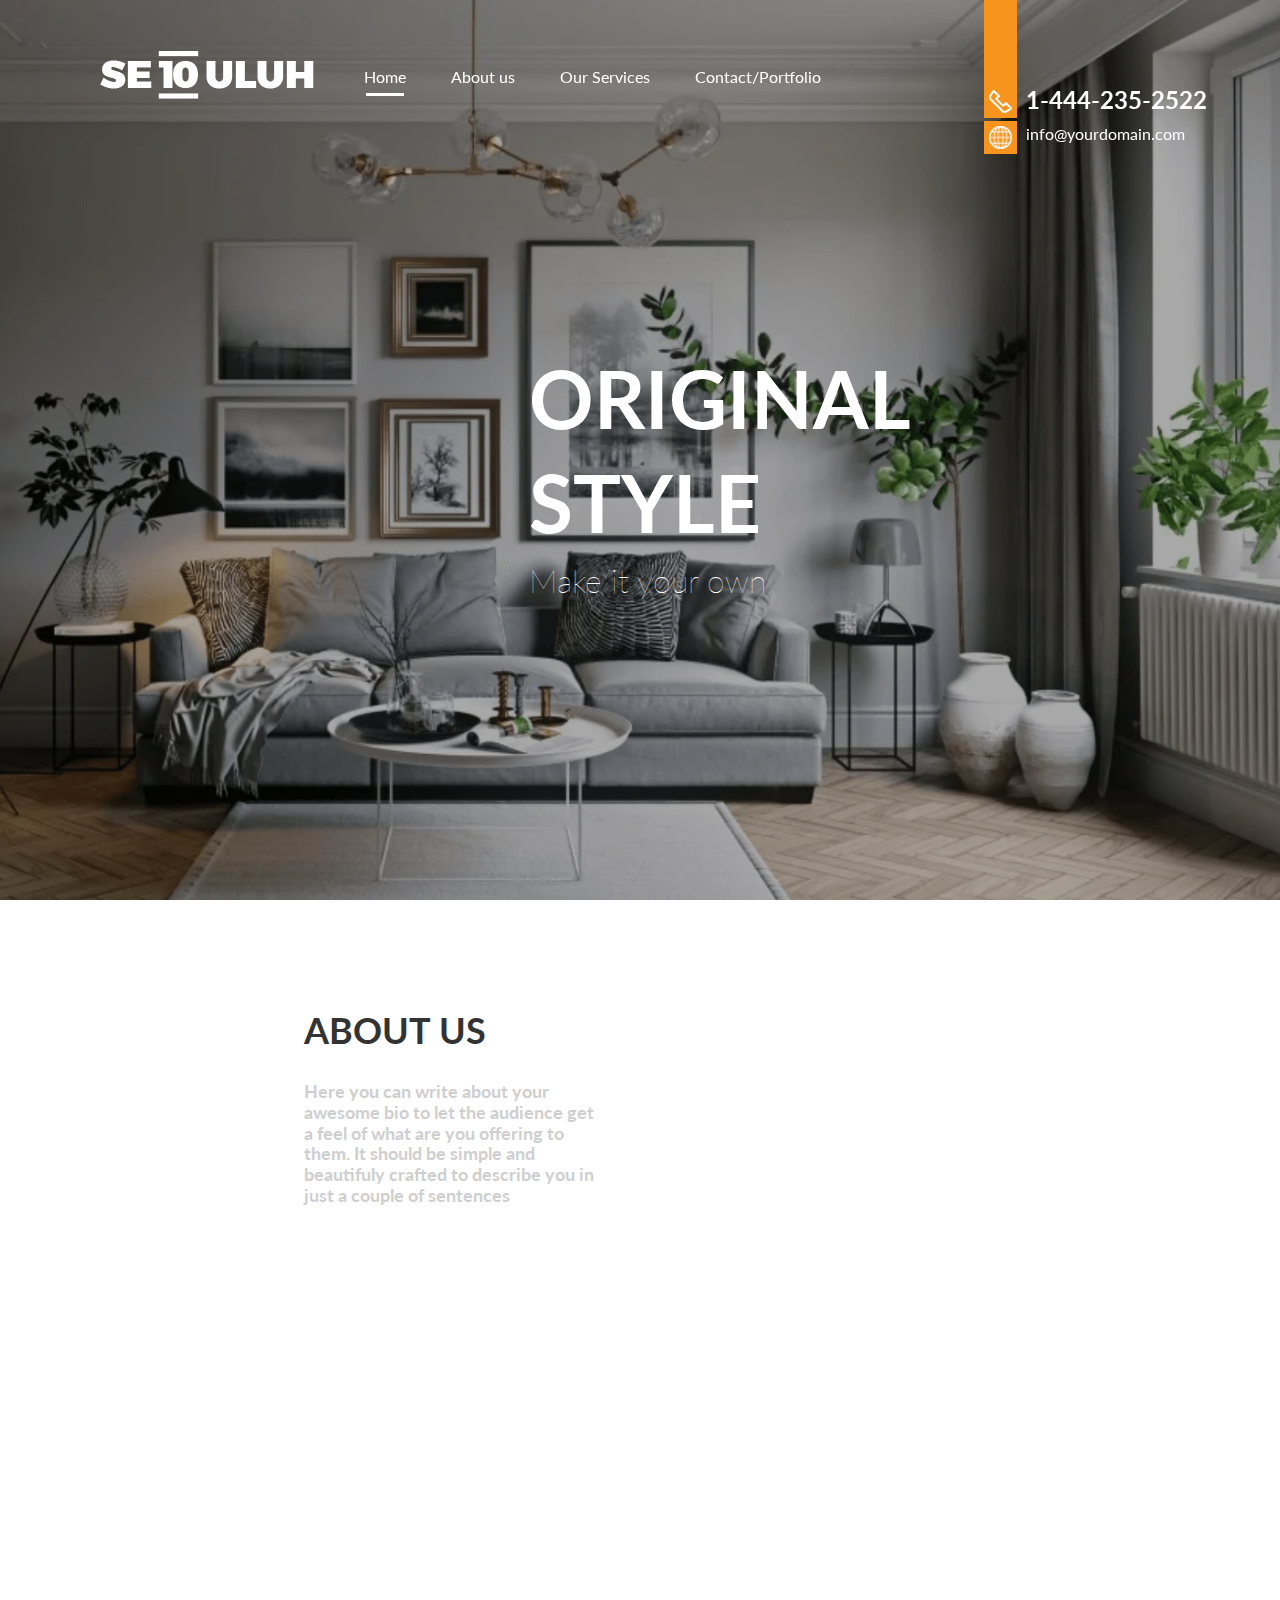
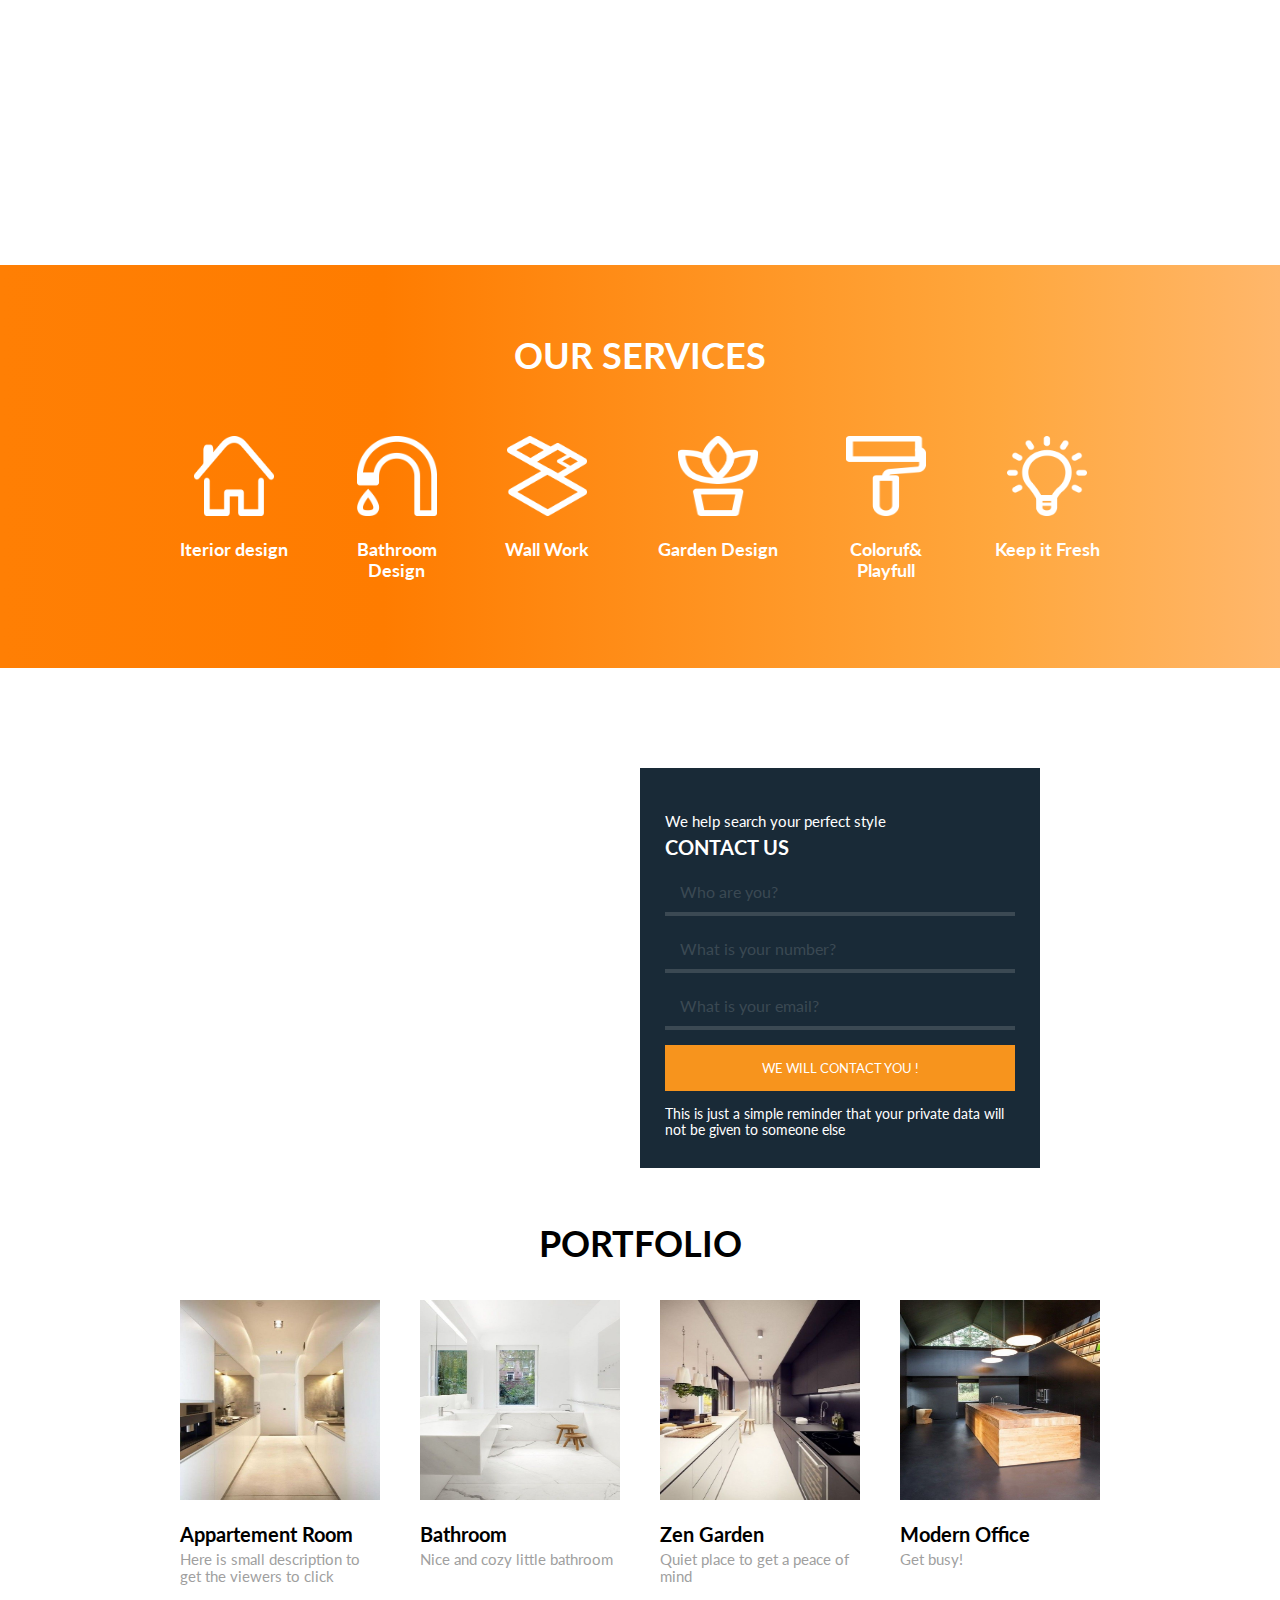
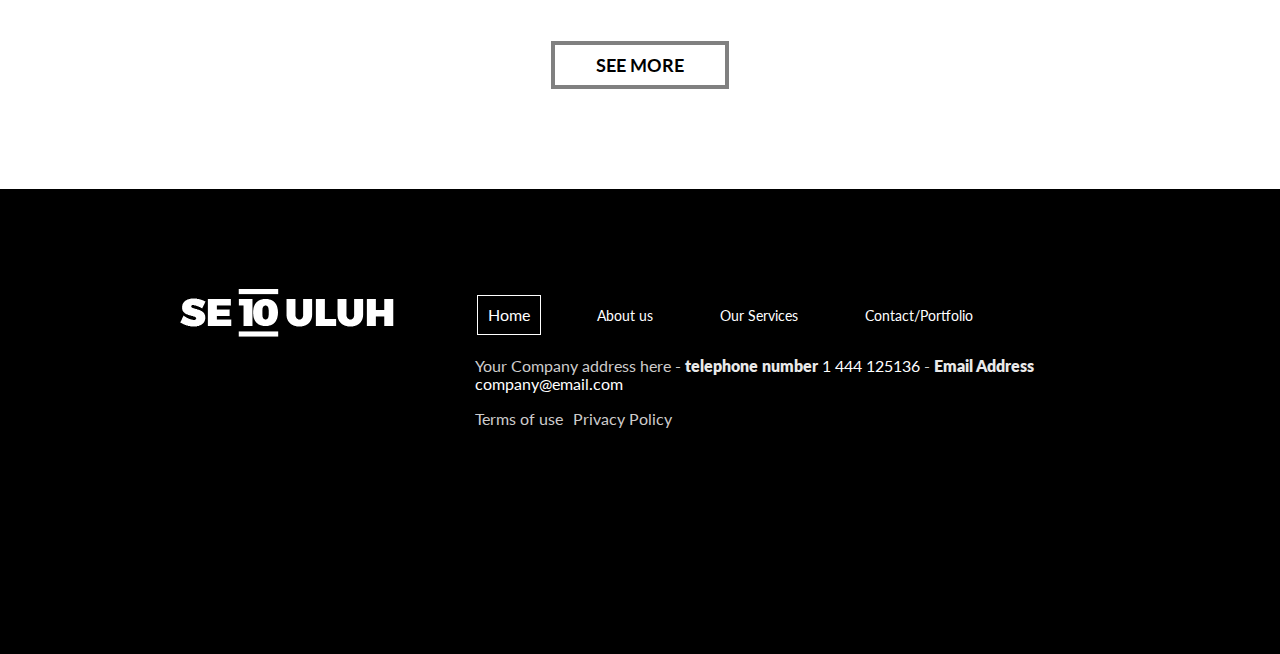
==== Design/index.html @ 4bfadc6f "Update index.html" ====
<!DOCTYPE html>
<html lang="en">

<head>
    <meta charset="UTF-8">
    <meta http-equiv="X-UA-Compatible" content="IE=edge">
    <meta name="viewport" content="width=device-width, initial-scale=1.0">
    <link rel="stylesheet" href="https://unpkg.com/swiper/swiper-bundle.min.css" />
    <link rel="preconnect" href="https://fonts.gstatic.com">
    <link href="https://fonts.googleapis.com/css2?family=Lato:wght@400;700;900&display=swap" rel="stylesheet">
    <link rel="stylesheet" href="css/normalize.css">
    <link rel="stylesheet" href="css/style.css">


    <title>Design-studio</title>
</head>

<body>

    <header class="header">

        <div class="burger-menu">

            <span class="nav-menu__burger"></span>
        </div>

        <a class="header__logo" href="#"><img src="image/Sepuluh Logo.png" alt=""></a>

        <div class="container">

            <div class="header-wrapper">

                <ul class="header-menu">
                    <li class="header-menu__list"><a class="header-menu__list-item header-menu__list-item--active" href="">Home</a></li>
                    <li class="header-menu__list"><a class="header-menu__list-item" href="">About us</a></li>
                    <li class="header-menu__list"><a class="header-menu__list-item" href="">Our Services</a></li>
                    <li class="header-menu__list"><a class="header-menu__list-item" href="">Contact/Portfolio</a></li>
                </ul>
            </div>
        </div>

        <div class="header-info">

            <div class="header-info__phone">

                <img class="header-info__phone-img" src="image/phone-header-icon.png" alt="">

                <a class="header-info__phone-number" href="1-444-235-2522">1-444-235-2522</a>
            </div>

            <div class="header-info__web-site">

                <img class="header-info__web-site-img" src="image/world icon.png" alt="">

                <a class="header-info__domain" href="">info@yourdomain.com</a>

            </div>

        </div>

    </header>

    <section class="main-header">

        <div class="swiper-container">

            <div class="swiper-wrapper">

                <div class="swiper-slide">



                    <div class=" header-content image-1">
                        <div class="overflow"></div>
                        <div class="container">
                            <h1 class="header-content__tittle">Original<br>Style</h1>
                            <h2 class="header-content__description">Make it your own</h2>

                        </div>
                    </div>

                </div>

                <div class="swiper-slide">
                    <div class=" header-content image-2">
                        <div class="overflow"></div>
                        <div class="container">
                            <h1 class="header-content__tittle">Original<br>Style</h1>
                            <h2 class="header-content__description">Make it your own</h2>
                        </div>
                    </div>
                </div>

                <div class="swiper-slide">
                    <div class=" header-content image-3">
                        <div class="overflow"></div>
                        <div class="container">
                            <h1 class="header-content__tittle">Original<br>Style</h1>
                            <h2 class="header-content__description">Make it your own</h2>
                        </div>

                    </div>
                </div>


            </div>
            <!-- If we need pagination -->
            <div class="swiper-pagination"></div>

        </div>



    </section>

    <section class="about-us">
        <div class="container">
            <div class="about-us__wrapper">

                <div class="about-us__wrapper__left-side">
                    <h2 class="about-us__tittle">
                        about us

                        <h3 class="about-us__description">
                            Here you can write about your awesome
                            bio to let the audience get a feel of
                            what are you offering to them. It should
                            be simple and beautifuly crafted to describe
                            you in just a couple of
                            sentences
                        </h3>
                        <div class="about-us__image about-us__image--1"></div>
                </div>
                <div class="about-us__image-block">
                    <div class="about-us__image about-us__image--2"></div>
                    <div class="about-us__image about-us__image--3"></div>
                </div>
            </div>
        </div>
    </section>

    <section class="our-service">
        <div class="container conteiner--our-service">
            <h2 class="our-service-tittle">our services</h2>
            <ul class="our-service__list">
                <li class="our-service__list-item">
                    <img class="our-service__list-image" src="image/icon 1.png" alt="">
                    <p class="our-service__list-description">Iterior design</p>
                </li>
                <li class="our-service__list-item">
                    <img class="our-service__list-image" src="image/icon 2.png" alt="">
                    <p class="our-service__list-description">Bathroom<br>Design</p>
                </li>
                <li class="our-service__list-item">
                    <img class="our-service__list-image" src="image/icon 3.png" alt="">
                    <p class="our-service__list-description">Wall Work</p>
                </li>
                <li class="our-service__list-item">
                    <img class="our-service__list-image" src="image/icon 4.png" alt="">
                    <p class="our-service__list-description">Garden Design</p>
                </li>
                <li class="our-service__list-item">
                    <img class="our-service__list-image" src="image/icon 5.png" alt="">
                    <p class="our-service__list-description">Coloruf&<br>Playfull</p>
                </li>
                <li class="our-service__list-item">
                    <img class="our-service__list-image" src="image/icon 6.png" alt="">
                    <p class="our-service__list-description">Keep it Fresh</p>
                </li>
            </ul>
        </div>
    </section>

    <section class="contact-us">
        <div class="container">
            <div class="contact-us__wrapper">
                <div class="contact-us__image"></div>

                <form id="form" action="mail.php" class="contact-us__form">

                    <div class="contact-us__form-header">
                        <p class="contact-us__desc">We help search your perfect style</p>
                        <h2 class="contact-us__form-tittle">contact us</h2>
                    </div>

                    <!-- Hidden Required Fields -->
                    <input type="hidden" name="project_name" value="Site Name">
                    <input type="hidden" name="admin_email" value="admin@mail.com">
                    <input type="hidden" name="form_subject" value="Form Subject">
                    <!-- END Hidden Required Fields -->

                    <input class="contact-us__item" type="text" id="Name" name="Name" placeholder="Who are you?"
                        required>

                    <input class="contact-us__item contact-us__item--number" type="text" id="phone" name="number"
                        placeholder="What is your number?" required>

                    <input class="contact-us__item contact-us__item--email" type="text" id="email" name="email"
                        placeholder="What is your email?" required>

                    <button type="submit" class="contact-us__submit">WE WILL CONTACT YOU !</button>

                    <p class="contact-us__form-policy">
                        This is just a simple reminder that your private data will not be given to someone else
                    </p>
                </form>

            </div>
        </div>
    </section>

    <section class="portfolio">
        <div class="container">
            <h2 class="portfolio-tittle">portfolio</h2>
            <ul class="portfolio-list">

                <li class="portfolio-list__item">
                    <img class="portfolio-list__item-image" src="image/portfolio-image-1.jpg" alt="">
                    <a class="portfolio-list__item-link" href="">
                        <span class="portfolio-list__item-link-desc">Appartement Room </span>
                        <p>Here is small description to get the viewers to click</p>
                    </a>
                </li>
                <li class="portfolio-list__item">
                    <img class="portfolio-list__item-image" src="image/portfolio-image-2.jpg" alt="">
                    <a class="portfolio-list__item-link" href="">
                        <span class="portfolio-list__item-link-desc">Bathroom</span>
                        <p>Nice and cozy little bathroom</p>
                    </a>
                </li>
                <li class="portfolio-list__item">
                    <img class="portfolio-list__item-image" src="image/portfolio-image-3.jpg" alt="">
                    <a class="portfolio-list__item-link" href="">
                        <span class="portfolio-list__item-link-desc">Zen Garden</span>
                        <p>Quiet place to get a peace of mind</p>
                    </a>
                </li>
                <li class="portfolio-list__item">
                    <img class="portfolio-list__item-image" src="image/portfolio-image-4.jpg" alt="">
                    <a class="portfolio-list__item-link" href="">
                        <span class="portfolio-list__item-link-desc">Modern Office</span>
                        <p>Get busy!</p>
                    </a>
                </li>
            </ul>
            <a class="portfolio-see-more" href="">SEE MORE </a>
        </div>
    </section>

    <section class="footer">
        <div class="container">
            <div class="footer__menu">

                <ul class="header-menu header-menu--footer">
                    <a class="header__logo header__logo--footer" href="#"><img src="image/Sepuluh Logo.png" alt=""></a>

                    <li class="header-menu__list"><a class="header-menu__list-item--footer-active" href="">Home</a></li>

                    <li class="header-menu__list"><a class="header-menu__list-item--footer" href="">About us</a></li>

                    <li class="header-menu__list"><a class="header-menu__list-item--footer" href="">Our Services</a></li>

                    <li class="header-menu__list"><a class="header-menu__list-item--footer" href="">Contact/Portfolio</a></li>
                </ul>

                <div class="footer-contacts">
                    <p class="footer-contacts__par">Your Company address here - <span>telephone number</span>

                        <a class="footer-contacts__phone" href="1 444 125136">1 444 125136</a> - <span>Email Address</span>

                        <a class="footer-contacts__email" href="company@email.com">company@email.com</a>
                    
                        <div class="footer-contacts__block">

                            <p class="footer-contacts__privacy">Terms of use</p>
        
                            <p class="footer-contacts__privacy">Privacy Policy</p>
        
                        </div>
                    </p>
                    
                </div>

            </div>

        </div>

    </section>
</body>
<script src="/js/jquery-3.6.0.min.js"></script>
<script src="https://unpkg.com/swiper/swiper-bundle.min.js"></script>
<script src="/js/main.js"></script>

</html>
---- Design/css/style.css ----
body{
    font-family: 'Lato', sans-serif;
    font-size: 16px;
    font-weight: normal;
    background: #000;
}

a{
    color: white;
    text-decoration: none;
}

.header{
    display: flex;
    justify-content: space-between;
    align-items: center;
    min-height: 125px;
    position: absolute;
    top: 0;
    z-index: 3;
    width: 100%;
}

.header__logo{
    display: block;
    margin-left: 100px;
    width: 214px;
}

.container{
    max-width: 1170px;
    margin: 0 auto;
    padding: 10px;
    z-index: 5;
    box-sizing: border-box;
}

.header-wrapper{
    width: 100%;
    padding-right: 10rem;
}

.header-menu{
    display: flex;
    justify-content: flex-start;
    font-size: 16px;

}

.header-menu__list{
    padding-right: 45px;
    list-style: none;
}

.header-menu__list-item{
    position: relative;
    padding: 10px 0px;
    transition: 1s linear;
}

.header-menu__list-item::after{
    display: inline-block;
    content: "";
    position: absolute;
    top: 0;
    bottom: 0;
    left: 0;
    right: 0;
    width: 90%;
    margin: 0 auto;
    border-bottom: solid #fff 3px ;
    opacity: 0;
    transition: .5s;
    
}

.header-menu__list-item:hover::after,
.header-menu__list-item:focus::after{
    opacity: 1;    
}

.header-menu__list-item--active::after{
    display: inline-block;
    content: "";
    position: absolute;
    top: 0;
    bottom: 0;
    left: 0;
    right: 0;
    width: 90%;
    margin: 0 auto;
    border-bottom: solid #fff 3px ;
    opacity: 1;
    transition: .5s;
    
}

.burger-menu{
    display: none;
}


.header-info{
    display: flex;
    flex-wrap: wrap;
    flex-direction: column;
    width: 320px;
}

.header-info__phone{
    display: flex;
    
}

.header-info__phone-img{
    padding: 90px 5px 5px ;
    width: 23px;
    height: 23px;
    background-color: #f7941d;
    margin-bottom: 3px;
}

.header-info__phone-number{
    font-size: 24px;
    font-weight: bold;
    align-self: flex-end;
    padding: 0px 0px 7px 9px;

}

.header-info__web-site{
    display: flex;
}

.header-info__web-site-img{
    padding: 5px;
    width: 23px;
    height: 23px;
    background-color: #f7941d;
}

.header-info__domain{
    font-size: 16px;
    align-self: center;
    padding: 0px 0px 7px 9px;
}

.main-header{
    text-align: left;
}

.swiper-container{
    width: 100%;    
}

.swiper-slide{
    height: 100vh;
}

.swiper-pagination-bullet{
    background-color: #c8c8c8;
}

.swiper-pagination-bullet-active{
    background-color: #c2781f;
    max-width: 20px;
    max-height: 20px;
}

.header-content{
    display: flex;
    align-items: center;
    justify-content: center;
    flex-direction: column;
    background-size: cover;
    background-position: 100% 100%;
    width: 100%;
    height: 100vh;
    min-height: 500px;
}

.header-content__tittle{
  font-size: 100px;
  color: white;  
  line-height: 120px;
  text-transform: uppercase;
  padding-left: 250px;
  margin-bottom: 0px;
}

.header-content__description{
    font-size: 40px;
    color: white;
    line-height: 0px;
    font-weight: 100; 
    padding-left: 250px; 
}
  
.image-1{
    background-image: url(../image/header-image1.webp);
}

.image-2{
    background-image: url(../image/design2.jpg);
}

.image-3{
    background-image: url(../image/header-image1.webp);
}

.about-us {
    background-color: #fff;
    margin: 0;
    padding: 200px 0px 0px 0px ;
}

.about-us__wrapper{
    display: flex;
    justify-content: space-around;
    align-items: flex-start;
}

.about-us__wrapper__left-side{
    max-width: 370px;
    margin-right: 130px;
}

.about-us__tittle {
    text-transform: uppercase;
    font-size: 36px;
    color: #333333;
    margin-top: 0px;
}
.about-us__description {
    font-size: 18px;
    color: #cfcfcf;
    margin-bottom: 100px;
}
.about-us__image {
    background-size: cover;
    background-position: 100% 100%;
    background-repeat: no-repeat;
}
.about-us__image--1 {
    width: 370px;
    height: 615px;
    background-position: 30% 100%;
    background-image: url(/image/living-room.jpg);
}
.about-us__image--2 {
    width: 670px;
    height: 575px;
    background-image: url(/image/living-room2.jpg);
    margin-bottom: 110px;
}

.about-us__image--3{
    width: 670px;
    height: 370px;
    background-image: url(/image/living-room3.jpg);
    margin-bottom: 180px;
}

.our-service {
    margin: 0; 
    padding: 0;
    background: linear-gradient(to right, #ff7f04 0%,#ff7c00 30%,#ffa73d 78%,#ffb76b 100%);
    text-align: center;
}

.our-service-tittle {
    margin: 0; 
    padding-top: 130px;
    color: #fff;
    font-size: 36px;
    font-weight: black;
    text-transform: uppercase;
}

.our-service__list {
    display: flex;
    flex-wrap: wrap;
    justify-content: space-between;
    list-style: none;
    color: #fff;
    font-size: 24px;
    font-weight: bold;
    margin: 0 auto;
    padding: 60px 0px 160px 0px;
}

.contact-us {
    display: flex;
    flex-wrap: wrap;
    background-color: #fff;
    padding: 0;
    margin: 0;
}
.contact-us__wrapper{
    display: flex;
    justify-content: space-between;
    flex-wrap: nowrap;
    margin: 180px 0px 75px 0px;
    padding: 0;
    
}
.contact-us__image {
    box-sizing: border-box;
    flex: 0 1 auto;
    width: 585px;
    height: 640px;
    margin: 0;
    padding: 0;
    background-image: url(/image/living-room.jpg);
    background-repeat: no-repeat;
    background-size: cover;
    background-position: 100% 100%;
}
.contact-us__form {
    box-sizing: border-box;
    display: flex;
    justify-content: space-between;
    flex-direction: column;
    align-items: center;
    margin: 0;
    padding: 80px 100px 105px 115px;
    flex: 0 1 auto;
    background-color: #192a37;
    width: 585px;
    height: 640px;
    text-align: left;
}
.contact-us__desc {
    color: #fff;
    font-weight: normal;
    font-size: 24px;
    margin-bottom: 5px;
}
.contact-us__form-tittle {
    color: #fff;
    font-weight: black;
    text-transform: uppercase;
    font-size: 44px;
    padding: 0;
    margin: 0;
}
.contact-us__item {
    width: 100%;
    color: #fff;
    position: relative;
}

.contact-us__item {
    display: block;
    width: 100%;
    background-color: rgba(0,0, 0, 0);
    border: none;
    border-bottom: 4px solid #3b4953;
    color: #fff;   
    transition: all .5s; 
    position: relative;
    padding: 10px 15px;
    box-sizing: border-box;
    transition: all .5s linear;
}

.contact-us__item:hover,
.contact-us__item:focus{
    border-bottom: 4px solid #fff;    
}

.contact-us__item::placeholder{
    color: #3b4953;
    transition: all .5s;
}

.contact-us__item:hover::placeholder,
.contact-us__item:focus::placeholder{
    color: #fff;
}

.contact-us__item{
    background: url(/image/user-black.png) no-repeat;
    background-repeat: no-repeat;
    background-position: 95% 10px;
}

.contact-us__item:hover,
.contact-us__item:focus{
    background: url(/image/user.png) no-repeat;
    background-position: 95% 10px;
}

.contact-us__item--number{
    background: url(/image/phone-black.png) no-repeat;
    background-position: 95% 10px;
}

.contact-us__item--number:hover,
.contact-us__item--number:focus{
    background: url(/image/phone.png) no-repeat;
    background-position: 95% 10px;
}

.contact-us__item--email{
    background: url(/image/email-black.png) no-repeat;
    background-position: 95% 10px;
}

.contact-us__item--email:hover,
.contact-us__item--email:focus{
    background: url(/image/email.png) no-repeat; 
    background-position: 95% 10px;   
}

.contact-us__submit{
    box-sizing: border-box;
    width: 100%;
    color: #fff;
    text-align: center;
    background-color: #f7941d;
    margin: 0;
    padding: 1.5rem 2rem;
    font-size: 15px;
    font-weight: black;
    text-transform: uppercase;
    cursor: pointer;
    border: none;
}

.contact-us__submit:hover,
.contact-us__submit:focus{
    background-color: #f36b1c;
    transition: all .5s linear;
}

.contact-us__form-policy{
    font-size: 14px;
    font-weight: normal;
    text-align: left;
    padding: 0;
    margin: 0;
    color: #fff;
}

.portfolio {
    margin: 0;
    padding: 0 0 185px 0;
    background-color: #fff;
}
.portfolio-tittle {
    font-size: 36px;
    font-weight: bold;
    text-transform: uppercase;
    text-align: center;
    margin: 0px;
    padding: 75px 0 45px 0;
}
.portfolio-list {
    display: flex;
    justify-content: space-between;
    list-style: none;
    flex-wrap: wrap;
    margin: 0;
    padding: 0;
}
.portfolio-list__item {
    flex: 1 1 auto;
    max-height: 300px;
    max-width: 270px;
}

.portfolio-list__item-image{
    width: 100%;
    height: 200px;
    padding: 0;
    margin: 0;
}
.portfolio-list__item-link {
    margin: 0;
    padding: 0;
    text-align: left;
}
.portfolio-list__item-link-desc {
    display: inline-block;
    font-size: 24px;
    color: black;
    text-align: left;
    font-weight: bold;
    margin: 20px 0px 5px 0px;
    padding: 0;
}
.portfolio-list__item-link>p {
    font-size: 15px;
    color: #9f9f9f;
    margin: 0;
    padding: 0;
}
.portfolio-see-more {
    display: block;
    border: 4px solid grey;
    width: 150px;
    text-align: center;
    font-size: 18px;
    color: black;
    font-weight: bold;
    text-transform: uppercase;
    padding: 20px;
    margin: 55px auto;
    margin-bottom: 0px;
    transition: all .2s linear;
}

.portfolio-see-more:hover{
    border: 4px solid rgb(0, 0, 0);
    border-radius:  0 10px 0px 10px;
}

.footer {
 margin-bottom: 200px;
 padding: 0;    
}
.footer__menu--footer {
    display: flex;
    justify-content: space-between;
    flex-wrap: wrap;
    margin: 0;
    padding: 0;
}
.header__logo--footer {
    margin: 0 83px 0 0;
    padding: 0;
}
.header-menu--footer {
    display: flex;
    justify-content: flex-start;
    align-items: center;
    margin: 90px 0 0 0 ;
    padding: 0;
}

.header-menu__list-item--footer{
    margin: 0px;
    padding: 10px;    
    font-size: 14px;
    border: 1px solid #9e9e9e00;
    transition: all .5s linear;
}

.header-menu__list-item--footer:hover,
.header-menu__list-item--footer:focus{
    border: 1px solid #9e9e9e;
}

.header-menu__list-item--footer-active{
    box-sizing: border-box;
    display: block;
    padding: 10px;
    border: 1px solid #fff; 
    margin: 0;
}

.footer-contacts {
    margin: 0;
    margin-left: 295px;
    padding: 0;
}
.footer-contacts__par {
    font-size: 16px;
    color: #cecccc;
}
.footer-contacts__par>span{
    color: #e9e9e9;
    font-weight: 800;
}

.footer-contacts__block{
    display: flex;
}

.footer-contacts__privacy {
    font-size: 16px;
    color: #cecccc;
    margin: 0;
    margin-right: 10px;
}

@media (max-width:1366px){

    .container{
       max-width: 940px;
    }

    .header-content__tittle {
        font-size: 5rem;
        color: white;
        line-height: 6.5rem;
        text-transform: uppercase;
        padding-left: 10rem;
        margin-bottom: 0px;
    }

    .header-content__description{
        padding-left: 10rem;
        font-size: 2rem;
    }

    .about-us {
        background-color: #fff;
        margin: 0;
        padding: 100px 0px 0px 0px;
    }

    .about-us__wrapper {
        align-items: flex-start;
        justify-content: center;
    }

    .about-us__wrapper__left-side {
        max-width: 300px;
        margin-right: 65px;
    }

    .about-us__description{
        margin-bottom: 50px;
    }

    .about-us__image--1 {
        width: 100%;
        height: 350px;
        background-position: 30% 100%;
        background-image: url(/image/living-room.jpg);
    }

    .about-us__image-block{
        width: 33.33%;
    }

    .about-us__image--2 {
        width: 80%;
        height: 450px;
        background-image: url(/image/living-room2.jpg);
        margin-bottom: 55px;
    }

    .about-us__image--3 {
        width: 80%;
        height: 250px;
        background-image: url(/image/living-room3.jpg);
        margin-bottom: 90px;
    }
    .our-service__list-image{
        width: 80px;
        height: 80px;
    }

    .our-service-tittle{
        padding: 60px 0px 0px 0;
    }

    .our-service__list{
        padding: 60px 0px 60px 0px;
    }

    .our-service__list-description{
        font-size: 18px;
    }
    
    .contact-us__form{
        flex: 1 1 auto;
        padding: 30px 25px 30px 25.25px;
        width: 400px;
        height: 400px;  
    }

    .contact-us__form-header{
        align-self: flex-start;
    }

    .contact-us__desc{
        font-size: 15px;
    }

    .contact-us__form-tittle{
        font-size: 20px;
    }

    .contact-us__wrapper{
        margin: 90px 0 0 0;
    }

    .contact-us__image{
        flex: 1 1 auto;
        height: 400px;
        width: 400px;
    }

    
    .contact-us__submit{
        padding: 1rem;
        font-size: 13px;
    }

    .portfolio{
        padding: 0 0 90px 0;
    }
    .portfolio-tittle{
        padding: 35px 0 35px 0 ;
    }

    .portfolio-list__item {
        max-height: 300px;
        max-width: 200px;
    }

    .portfolio-list__item-link-desc{
        font-size: 20px;
    }

    .portfolio-see-more{
        padding: 10px;
    }
}

@media (max-width: 1024px){

    .container{
        max-width: 940px;
        padding: 0 10px;
        margin: 0 auto;
    }

    body.lock{
        overflow: hidden;
    }

    .burger-menu{
        display: block;
        position: absolute;
        top: 20px;
        right: 30px;
        width: 30px;
        height: 20px;
        z-index: 100;
    }

    .burger-menu:after,
    .burger-menu:before{
        content: "";
        width: 100%;
        height: 2px;
        background-color: rgb(255, 255, 255);
        position: absolute;   
        transition: .2s linear; 
    }

    .burger-menu:after{
        bottom: 0;
    }

    .burger-menu:before{
        top: 0;
    }

    .nav-menu__burger{
        position: absolute;
        top: 50%;
        display: block;
        width: 100%;
        height: 2px;
        background-color: rgb(255, 255, 255);
        margin: auto 0;
    }

    .header-wrapper{
        display: block;
        position: absolute;
        top: -300%;
        left: 0;
        width: 100%;
        height: 100vh;
        z-index: 1;
        transition: .4s linear;
        overflow: auto;
        margin: 0 auto;
        padding: 0;
    }

    .burger-menu.active:before{
        transform: rotate(45deg);
        transition: .2s linear;
        top: 9px;
        background-color: rgb(0, 0, 0);
    }

    .burger-menu.active:after{
        transform: rotate(-45deg);
        transition: .2s linear;
        bottom: 9px;
        background-color: rgb(0, 0, 0);
    }
    .burger-menu.active span{
        transform: scale(0);
    }

    .header-wrapper.active{
        top: 0;
        background-color: white;
    }

    .header-menu__list-item{
        display: inline-block;
        padding: 10px 0 20px 0px;
        color: black;
        font-size: 30px;
        font-weight: 800;
    }

    .header-menu{
        display: flex;
        flex-direction: column;
        align-items: center;
        padding: 0;
        margin: 100px 0 0 0 ;
    }

    .header-menu__list {
        padding-right: 0px;
        list-style: none;
    }

    .header-info__phone-img {
        padding-top: 60px;
    }

    .header-content__tittle {
        font-size: 3.5rem;
        color: white;
        line-height: 3.2rem;
        text-transform: uppercase;
        padding-left: 0;
        margin-bottom: 0px;
        text-align: left;
    }

    .header-content__description {
        padding-left: 0px;
        font-size: 1.5rem;
        text-align: left;
    }

    .header-menu--footer {
        display: flex;
        justify-content: space-between;
        align-items: center;
        flex-direction: row;
        margin: 90px 0 0 0;
        padding: 0;
    }

}

@media (max-width:768px){
    .container{
        width: 100%;
    }

    .header-content__tittle{
        padding-left: 10rem;
    }

    .header-content__description{
        padding-left: 10rem;
    }

    .header-info{
        margin-right: 2.5rem; 
    }

    .header-info__phone-number{
        font-size: 14px;
    }

    .header-info__domain{
        font-size: 14px;
    }

    .header-menu--footer {
        flex-direction: row;
        margin: 90px 0 0 0;
        padding: 0;
    }
    .about-us__wrapper__left-side {
        max-width: 40%;
        margin-right: 25px;
    }

    .about-us__tittle {
        font-size: 20px;
        margin-top: 0px;
    }

    .about-us__description {
        font-size: 13px;
    }

    .about-us__image--1 {
        width: 100%;
        height: 50vh;
        flex: 1 1 auto;
    }

    .about-us__image-block {
        width: 50%;
    }

    .about-us__image--2 {
        width: 80%;
        height: 50vh;
        background-image: url(/image/living-room2.jpg);
        margin-bottom: 43px;
    }

    .about-us__image--3 {
        width: 80%;
        height: 40vh;
        margin-bottom: 90px;
    }

    .portfolio-list {
        justify-content: center;
    }

    .portfolio-list__item {
       padding: 20px 25px;
    }

    .footer-contacts {
        margin: 0;
        margin-left: 16.3rem;
        padding: 0;
    }

    .header__logo--footer img{
        display: block;
        width: 200px;
    }

    .header__logo--footer {
        margin: 0 .5rem 0 0;
        padding: 0;
    }


}

@media (max-width:525px){
    .container{
        width: 100%;
    }

    .header-wrapper {
        top: -350%;
    }

    .header__logo{
        display: none;
    }

    .header-info__phone-number{
        font-size: 14px;
    }

    .header-info__domain{
        font-size: 14px;
    }

    .header-content__tittle {
        padding-left: 0;
    }

    .header-content__description {
        padding-left: 0;
    }

    .about-us {
        background-color: #fff;
        margin: 0;
        padding: 60px 0px 0px 0px;
    }

    .about-us__wrapper__left-side {
        max-width: 40%;
        margin-right: 25px;
    }

    .about-us__tittle {
        font-size: 20px;
        margin-top: 0px;
    }

    .about-us__description {
        font-size: 13px;
    }

    .about-us__image--1 {
        width: 100%;
        height: 50vh;
        flex: 1 1 auto;
    }

    .about-us__image-block {
        width: 50%;
    }

    .about-us__image--2 {
        width: 80%;
        height: 50vh;
        background-image: url(/image/living-room2.jpg);
        margin-bottom: 43px;
    }

    .about-us__image--3 {
        width: 80%;
        height: 40vh;
        margin-bottom: 90px;
    }

    .our-service__list {
        justify-content: center;
        padding: 60px 0px 160px 0px;
    }

    .our-service-tittle {
        font-size: 20px;
        padding: 30px 0px 0px 0;
    }

    .our-service__list-image {
        width: 50px;
        height: 50px;
    }

    .our-service__list {
        padding: 30px 0px 30px 0px;
    }

    li.our-service__list-item {
        padding-left: 20px;
        padding-top: 10px;
        padding-right: 20px;
        width: 130px;
    }

    .contact-us__image {
        display: none;
    }

    .contact-us__item::placeholder{
        font-size: 13px;
    }

    .contact-us__submit {
        padding: 1rem;
        font-size: 11px;
    }

    .portfolio-list {
        display: flex;
        justify-content: space-between;
        list-style: none;
        flex-wrap: nowrap;
        margin: 0;
        padding: 0;
        overflow: auto;
    }

    .portfolio-list__item {
        flex: 1 0 auto;
        max-height: 300px;
        max-width: 200px;
    }

    .header__logo--footer{
        display: block;
    }

    .header-menu--footer {
        flex-direction: column;
        margin: 90px 0 0 0;
        padding: 0;
    }

    .header__logo--footer {
        display: block;
        margin: 0 auto;
    }

    .header-menu__list {
        padding-right: 0px;
        list-style: none;
        margin: 15px auto 0px auto;
    }

    .footer-contacts {
        margin: 0;
        margin-left: 2rem;
        padding: 0;
    }
}

@media (max-width:320px){
    
    .our-service-tittle {
        padding: 30px 0px 0px 0;
        font-size: 20px;
    }

    li.our-service__list-item {
        padding: 0;
        width: 100px;
    }

    .our-service__list-image{
        width: 50px;
        height: 50px;
    }

    .our-service__list-description {
        font-size: 15px;
    }

    .contact-us__image {
        display: none;
    }
}

.overflow{
    height: 100%;
    width: 100%;
    background-color: rgba(0, 0, 0, 0.336);
    position: absolute;
    top: 0;
}
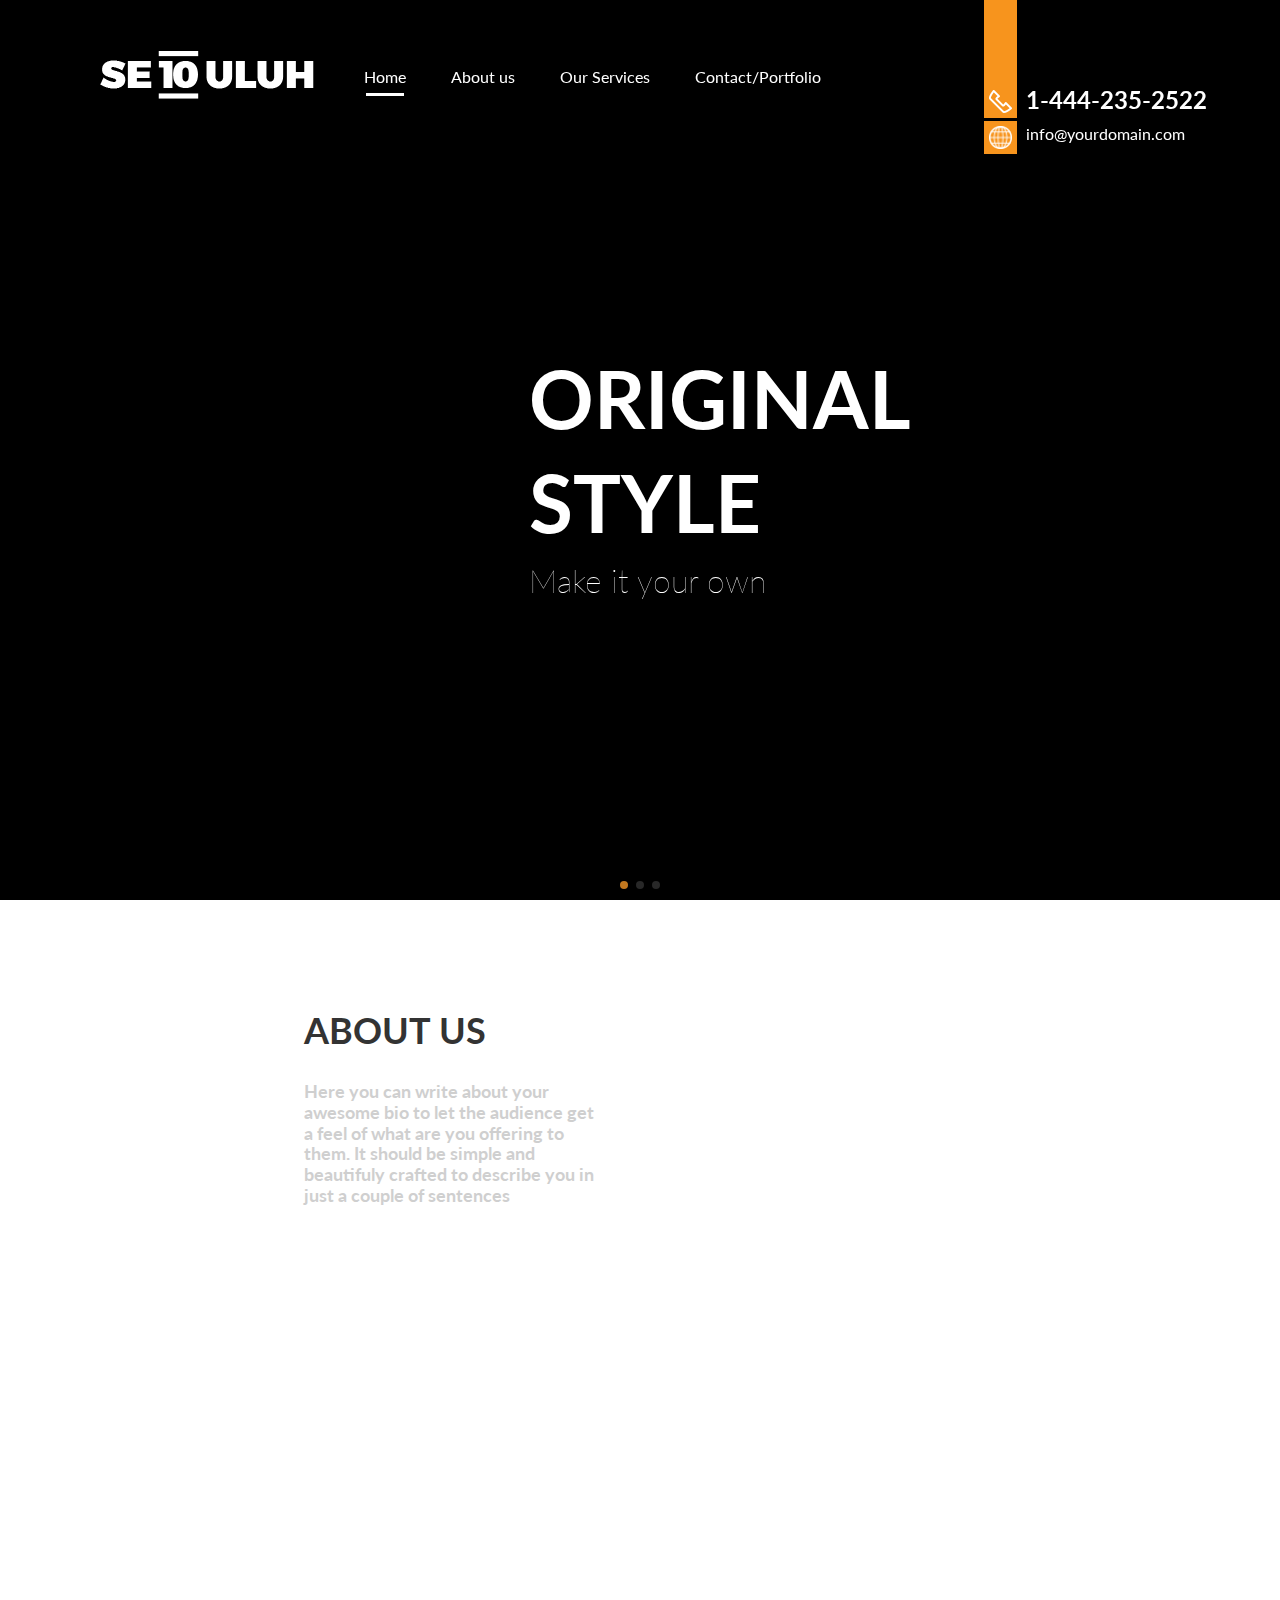
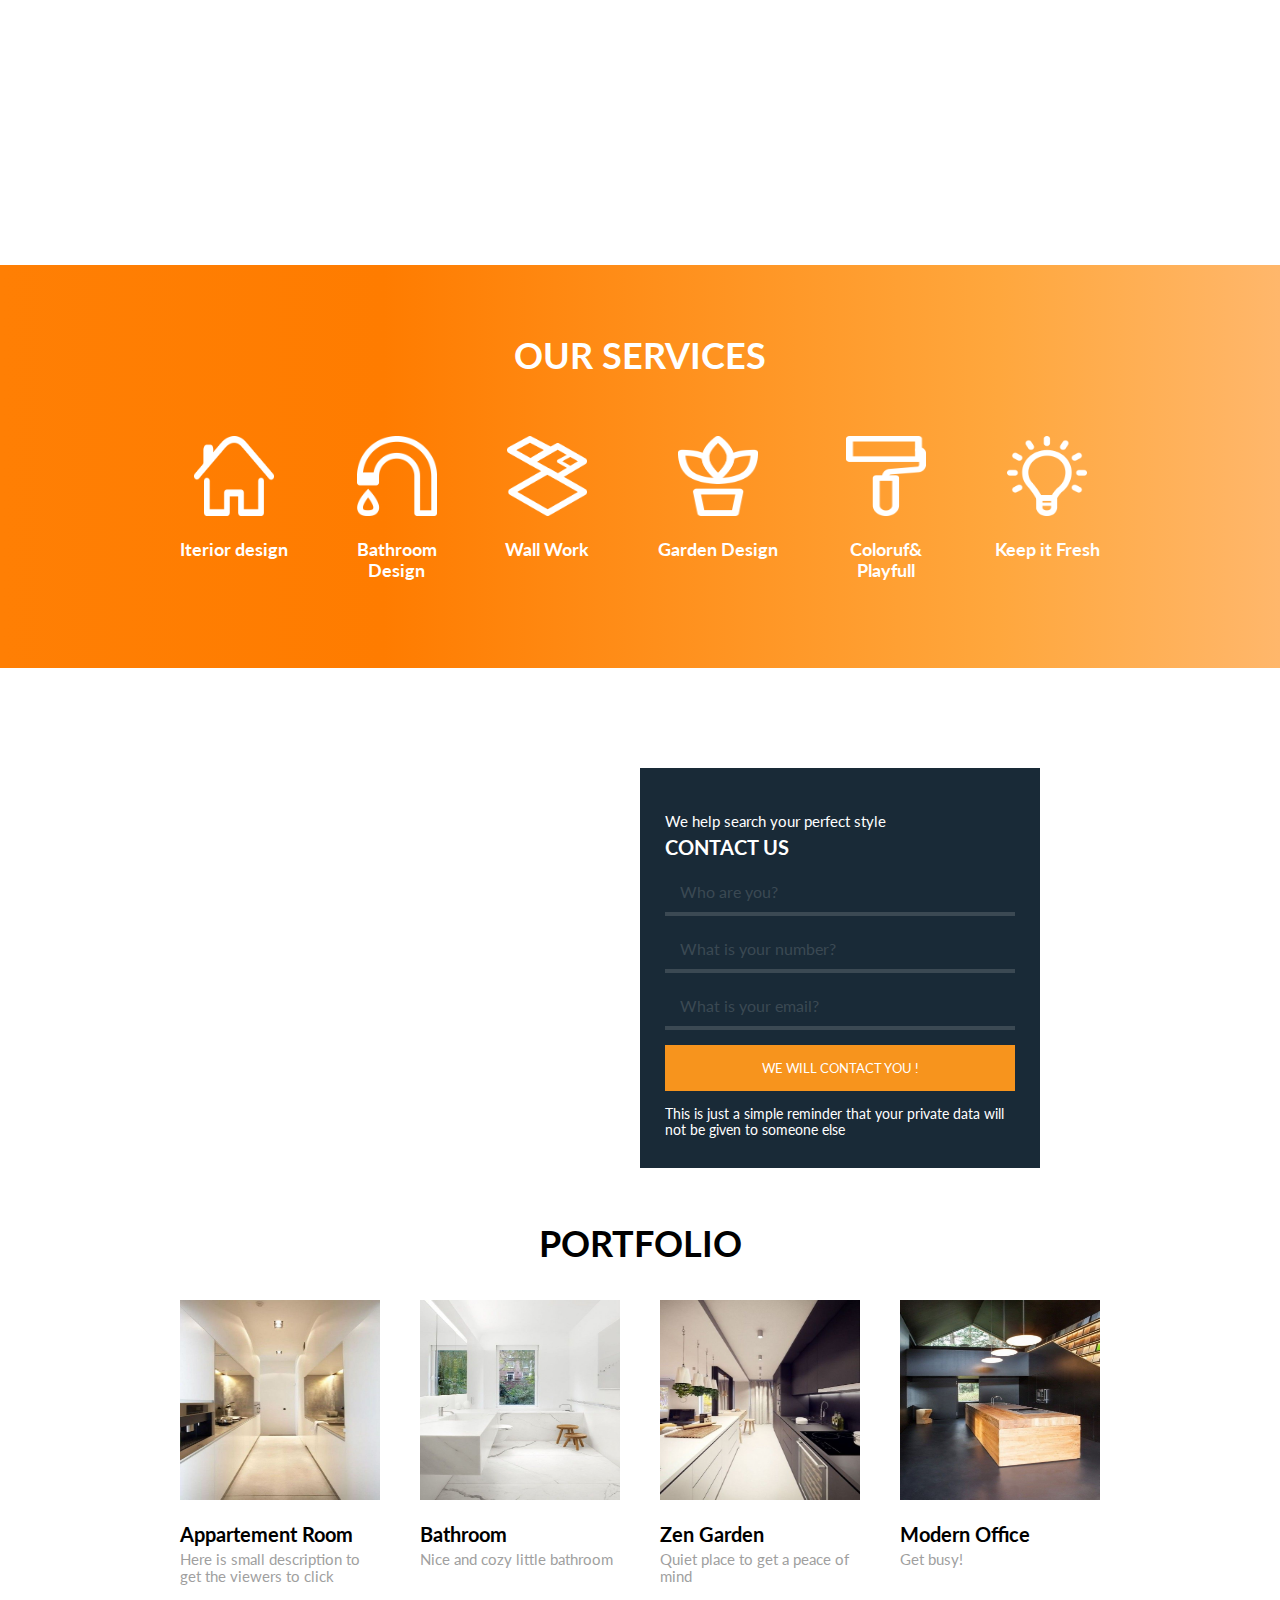
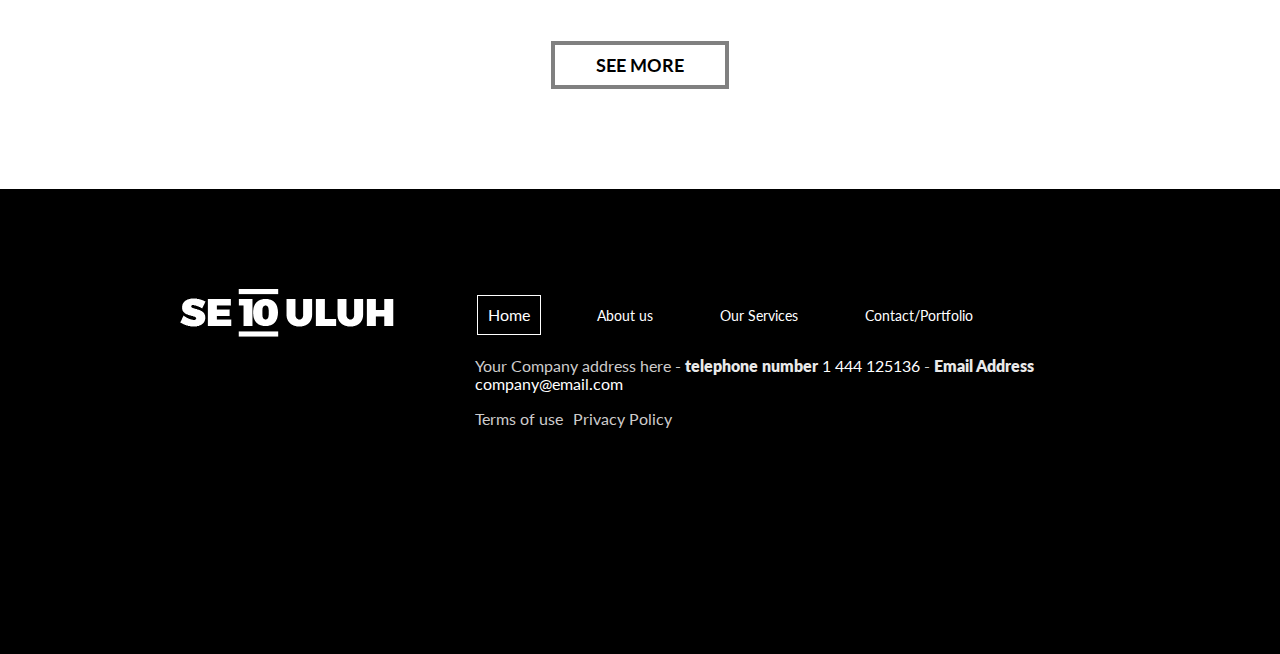
==== commit 967c2de0: "Update index.html" ====
--- a/Design/index.html
+++ b/Design/index.html
@@ -287,8 +287,8 @@
 
     </section>
 </body>
-<script src="/js/jquery-3.6.0.min.js"></script>
+<script src="js/jquery-3.6.0.min.js"></script>
 <script src="https://unpkg.com/swiper/swiper-bundle.min.js"></script>
-<script src="/js/main.js"></script>
+<script src="js/main.js"></script>
 
 </html>
--- a/Design/css/style.css
+++ b/Design/css/style.css
@@ -197,7 +197,7 @@
 }
   
 .image-1{
-    background-image: url(../image/header-image1.webp);
+    background-image: url(image/header-image1.webp);
 }
 
 .image-2{
@@ -245,19 +245,19 @@
     width: 370px;
     height: 615px;
     background-position: 30% 100%;
-    background-image: url(/image/living-room.jpg);
+    background-image: url(../image/living-room.jpg);
 }
 .about-us__image--2 {
     width: 670px;
     height: 575px;
-    background-image: url(/image/living-room2.jpg);
+    background-image: url(../image/living-room2.jpg);
     margin-bottom: 110px;
 }
 
 .about-us__image--3{
     width: 670px;
     height: 370px;
-    background-image: url(/image/living-room3.jpg);
+    background-image: url(../image/living-room3.jpg);
     margin-bottom: 180px;
 }
 
@@ -311,7 +311,7 @@
     height: 640px;
     margin: 0;
     padding: 0;
-    background-image: url(/image/living-room.jpg);
+    background-image: url(image/living-room.jpg);
     background-repeat: no-repeat;
     background-size: cover;
     background-position: 100% 100%;
@@ -380,36 +380,36 @@
 }
 
 .contact-us__item{
-    background: url(/image/user-black.png) no-repeat;
+    background: url(image/user-black.png) no-repeat;
     background-repeat: no-repeat;
     background-position: 95% 10px;
 }
 
 .contact-us__item:hover,
 .contact-us__item:focus{
-    background: url(/image/user.png) no-repeat;
+    background: url(image/user.png) no-repeat;
     background-position: 95% 10px;
 }
 
 .contact-us__item--number{
-    background: url(/image/phone-black.png) no-repeat;
+    background: url(image/phone-black.png) no-repeat;
     background-position: 95% 10px;
 }
 
 .contact-us__item--number:hover,
 .contact-us__item--number:focus{
-    background: url(/image/phone.png) no-repeat;
+    background: url(image/phone.png) no-repeat;
     background-position: 95% 10px;
 }
 
 .contact-us__item--email{
-    background: url(/image/email-black.png) no-repeat;
+    background: url(image/email-black.png) no-repeat;
     background-position: 95% 10px;
 }
 
 .contact-us__item--email:hover,
 .contact-us__item--email:focus{
-    background: url(/image/email.png) no-repeat; 
+    background: url(image/email.png) no-repeat; 
     background-position: 95% 10px;   
 }
 
@@ -629,7 +629,7 @@
         width: 100%;
         height: 350px;
         background-position: 30% 100%;
-        background-image: url(/image/living-room.jpg);
+        background-image: url(image/living-room.jpg);
     }
 
     .about-us__image-block{
@@ -646,7 +646,7 @@
     .about-us__image--3 {
         width: 80%;
         height: 250px;
-        background-image: url(/image/living-room3.jpg);
+        background-image: url(image/living-room3.jpg);
         margin-bottom: 90px;
     }
     .our-service__list-image{
@@ -917,7 +917,7 @@
     .about-us__image--2 {
         width: 80%;
         height: 50vh;
-        background-image: url(/image/living-room2.jpg);
+        background-image: url(image/living-room2.jpg);
         margin-bottom: 43px;
     }
 
@@ -1016,7 +1016,7 @@
     .about-us__image--2 {
         width: 80%;
         height: 50vh;
-        background-image: url(/image/living-room2.jpg);
+        background-image: url(image/living-room2.jpg);
         margin-bottom: 43px;
     }
 
@@ -1141,4 +1141,4 @@
     background-color: rgba(0, 0, 0, 0.336);
     position: absolute;
     top: 0;
-}+}
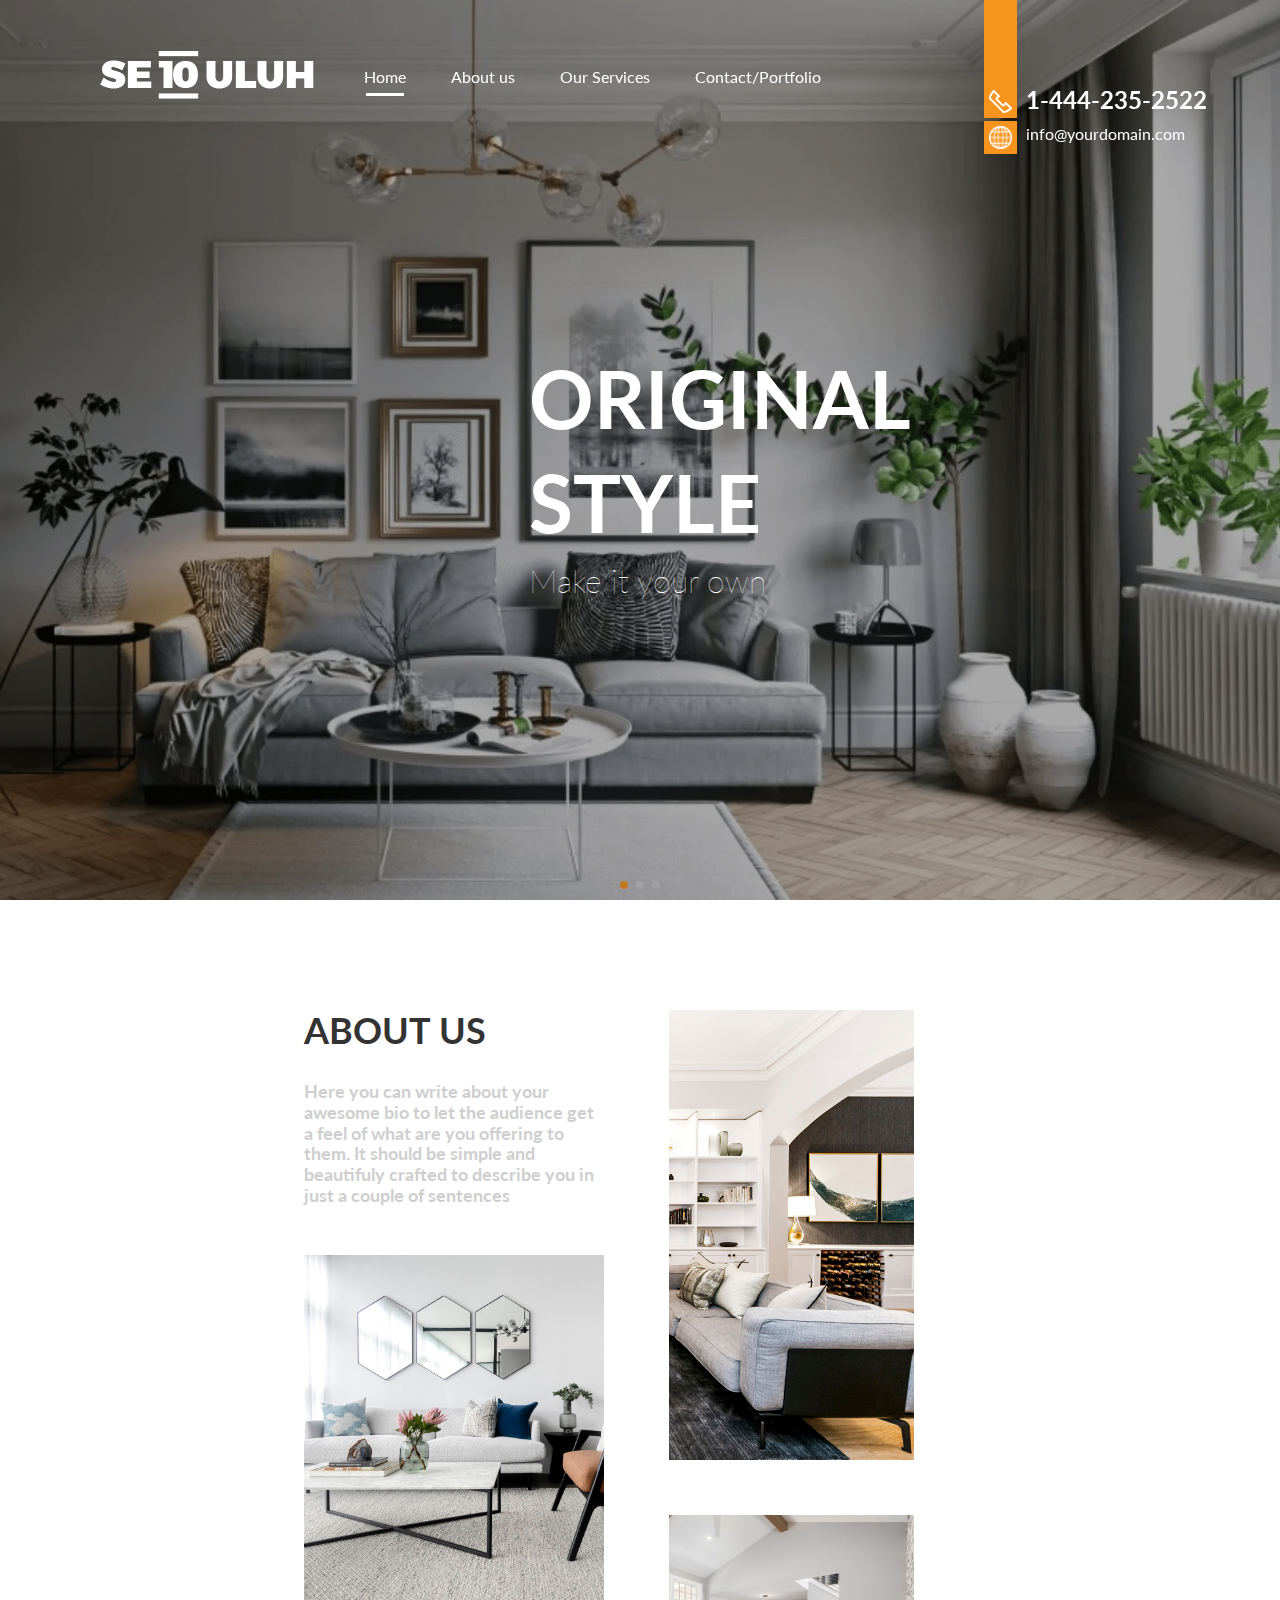
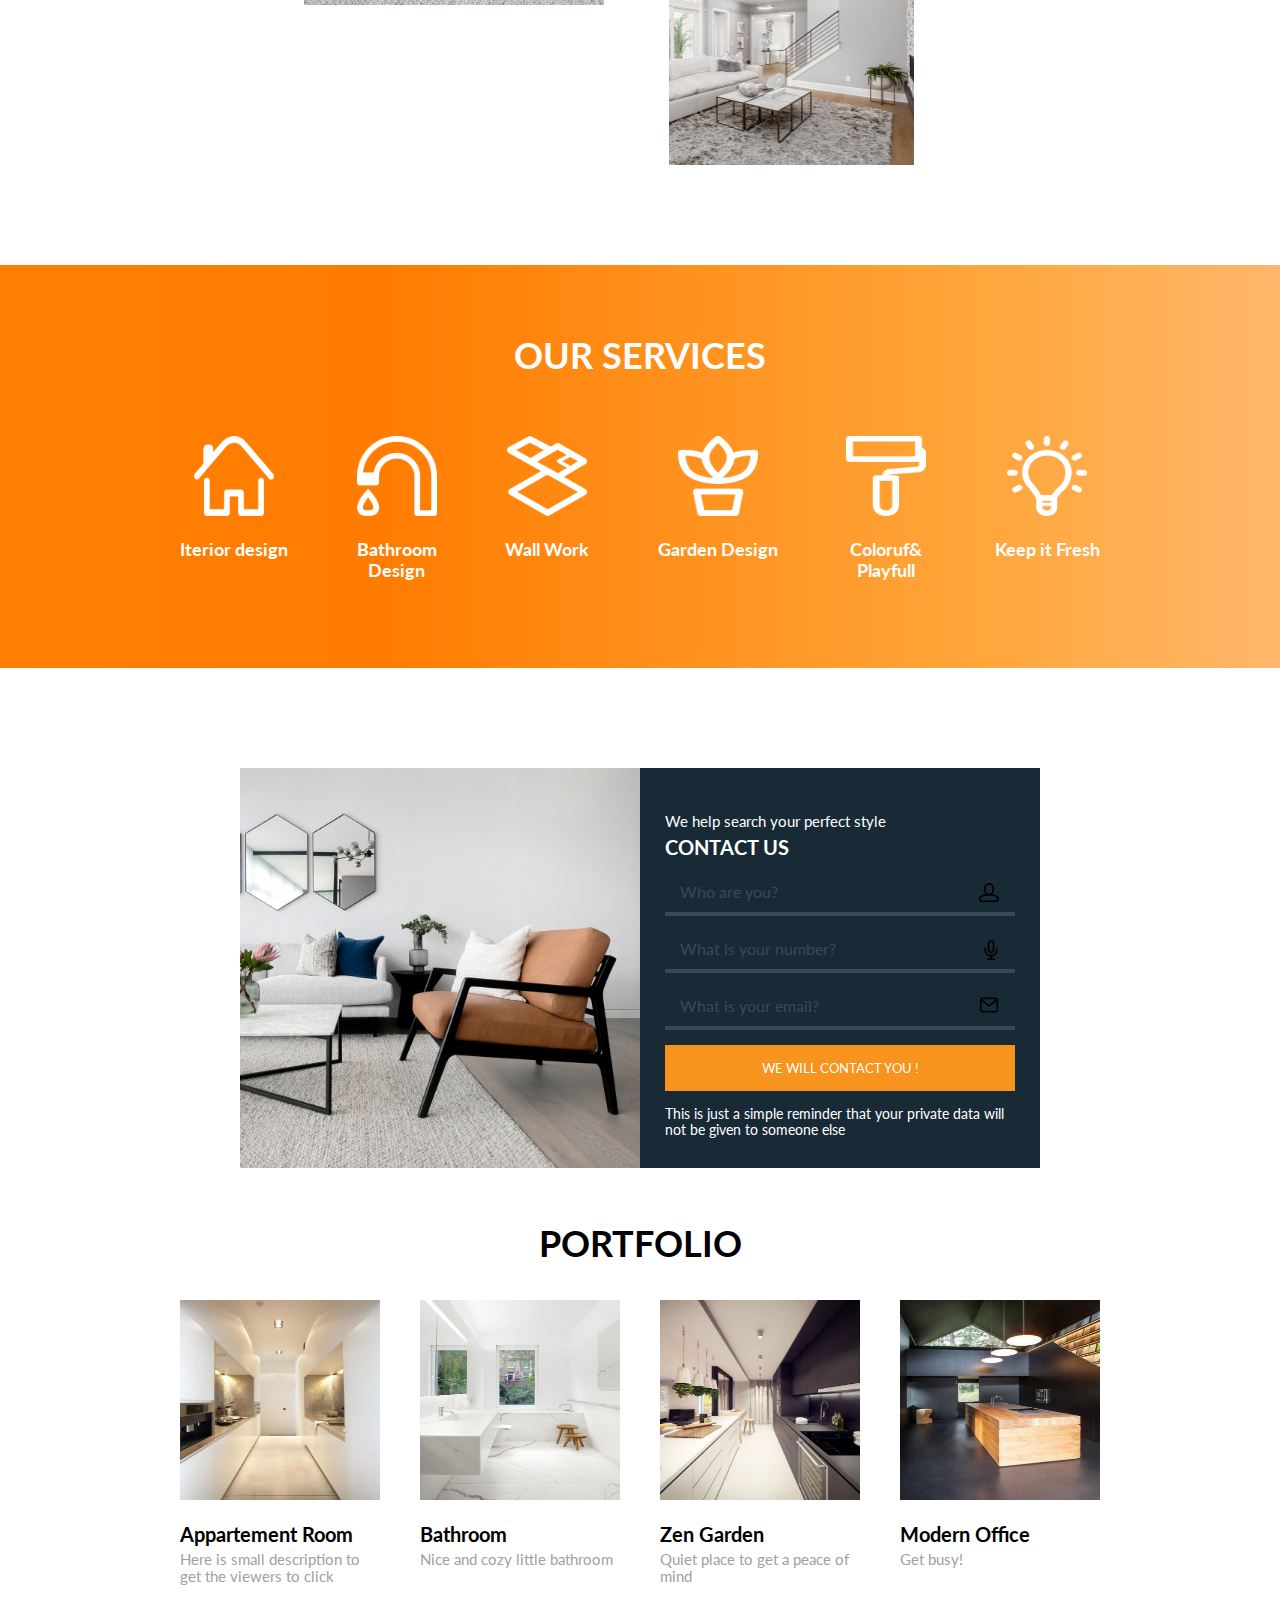
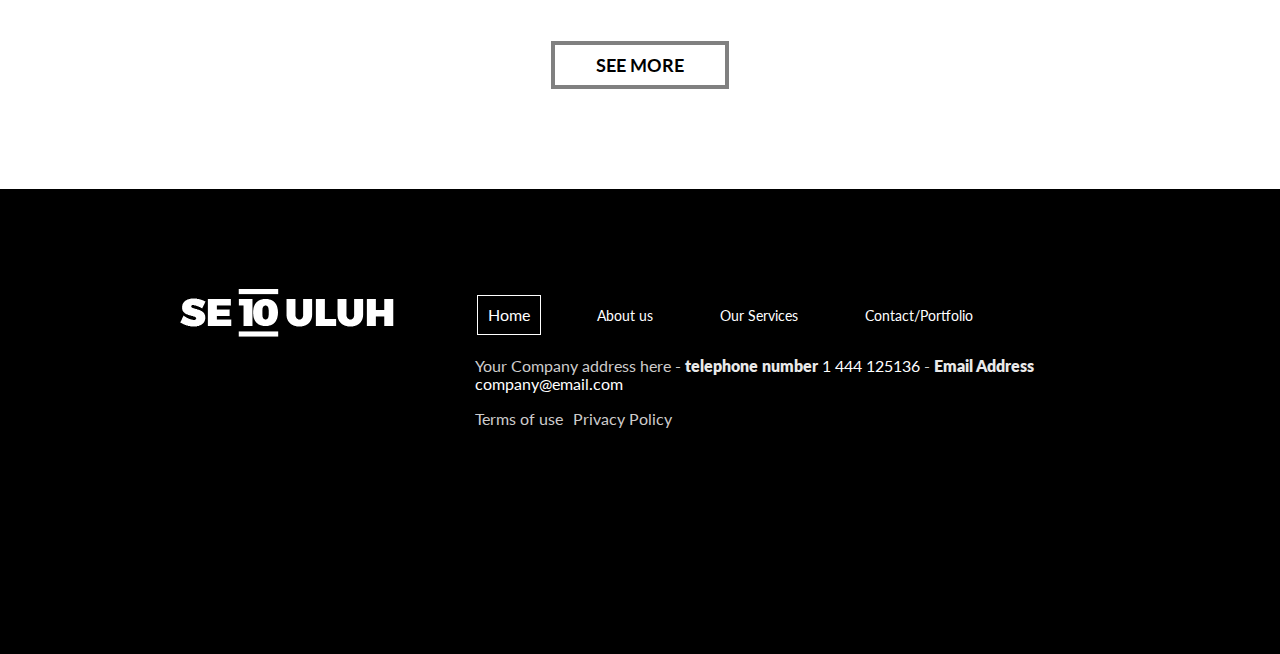
==== commit 4ef6b1e5: "Update index.html" ====
--- a/Design/index.html
+++ b/Design/index.html
@@ -5,6 +5,7 @@
     <meta charset="UTF-8">
     <meta http-equiv="X-UA-Compatible" content="IE=edge">
     <meta name="viewport" content="width=device-width, initial-scale=1.0">
+    <link rel="shortcut icon" type="image/x-icon" href="favicon.ico">
     <link rel="stylesheet" href="https://unpkg.com/swiper/swiper-bundle.min.css" />
     <link rel="preconnect" href="https://fonts.gstatic.com">
     <link href="https://fonts.googleapis.com/css2?family=Lato:wght@400;700;900&display=swap" rel="stylesheet">
--- a/Design/css/style.css
+++ b/Design/css/style.css
@@ -197,7 +197,7 @@
 }
   
 .image-1{
-    background-image: url(image/header-image1.webp);
+    background-image: url(../image/header-image1.webp);
 }
 
 .image-2{
@@ -311,7 +311,7 @@
     height: 640px;
     margin: 0;
     padding: 0;
-    background-image: url(image/living-room.jpg);
+    background-image: url(../image/living-room.jpg);
     background-repeat: no-repeat;
     background-size: cover;
     background-position: 100% 100%;
@@ -380,36 +380,36 @@
 }
 
 .contact-us__item{
-    background: url(image/user-black.png) no-repeat;
+    background: url(../image/user-black.png) no-repeat;
     background-repeat: no-repeat;
     background-position: 95% 10px;
 }
 
 .contact-us__item:hover,
 .contact-us__item:focus{
-    background: url(image/user.png) no-repeat;
+    background: url(../image/user.png) no-repeat;
     background-position: 95% 10px;
 }
 
 .contact-us__item--number{
-    background: url(image/phone-black.png) no-repeat;
+    background: url(../image/phone-black.png) no-repeat;
     background-position: 95% 10px;
 }
 
 .contact-us__item--number:hover,
 .contact-us__item--number:focus{
-    background: url(image/phone.png) no-repeat;
+    background: url(../image/phone.png) no-repeat;
     background-position: 95% 10px;
 }
 
 .contact-us__item--email{
-    background: url(image/email-black.png) no-repeat;
+    background: url(../image/email-black.png) no-repeat;
     background-position: 95% 10px;
 }
 
 .contact-us__item--email:hover,
 .contact-us__item--email:focus{
-    background: url(image/email.png) no-repeat; 
+    background: url(../image/email.png) no-repeat; 
     background-position: 95% 10px;   
 }
 
@@ -629,7 +629,7 @@
         width: 100%;
         height: 350px;
         background-position: 30% 100%;
-        background-image: url(image/living-room.jpg);
+        background-image: url(../image/living-room.jpg);
     }
 
     .about-us__image-block{
@@ -639,14 +639,14 @@
     .about-us__image--2 {
         width: 80%;
         height: 450px;
-        background-image: url(/image/living-room2.jpg);
+        background-image: url(../image/living-room2.jpg);
         margin-bottom: 55px;
     }
 
     .about-us__image--3 {
         width: 80%;
         height: 250px;
-        background-image: url(image/living-room3.jpg);
+        background-image: url(../image/living-room3.jpg);
         margin-bottom: 90px;
     }
     .our-service__list-image{
@@ -917,7 +917,7 @@
     .about-us__image--2 {
         width: 80%;
         height: 50vh;
-        background-image: url(image/living-room2.jpg);
+        background-image: url(../image/living-room2.jpg);
         margin-bottom: 43px;
     }
 
@@ -1016,7 +1016,7 @@
     .about-us__image--2 {
         width: 80%;
         height: 50vh;
-        background-image: url(image/living-room2.jpg);
+        background-image: url(../image/living-room2.jpg);
         margin-bottom: 43px;
     }
 
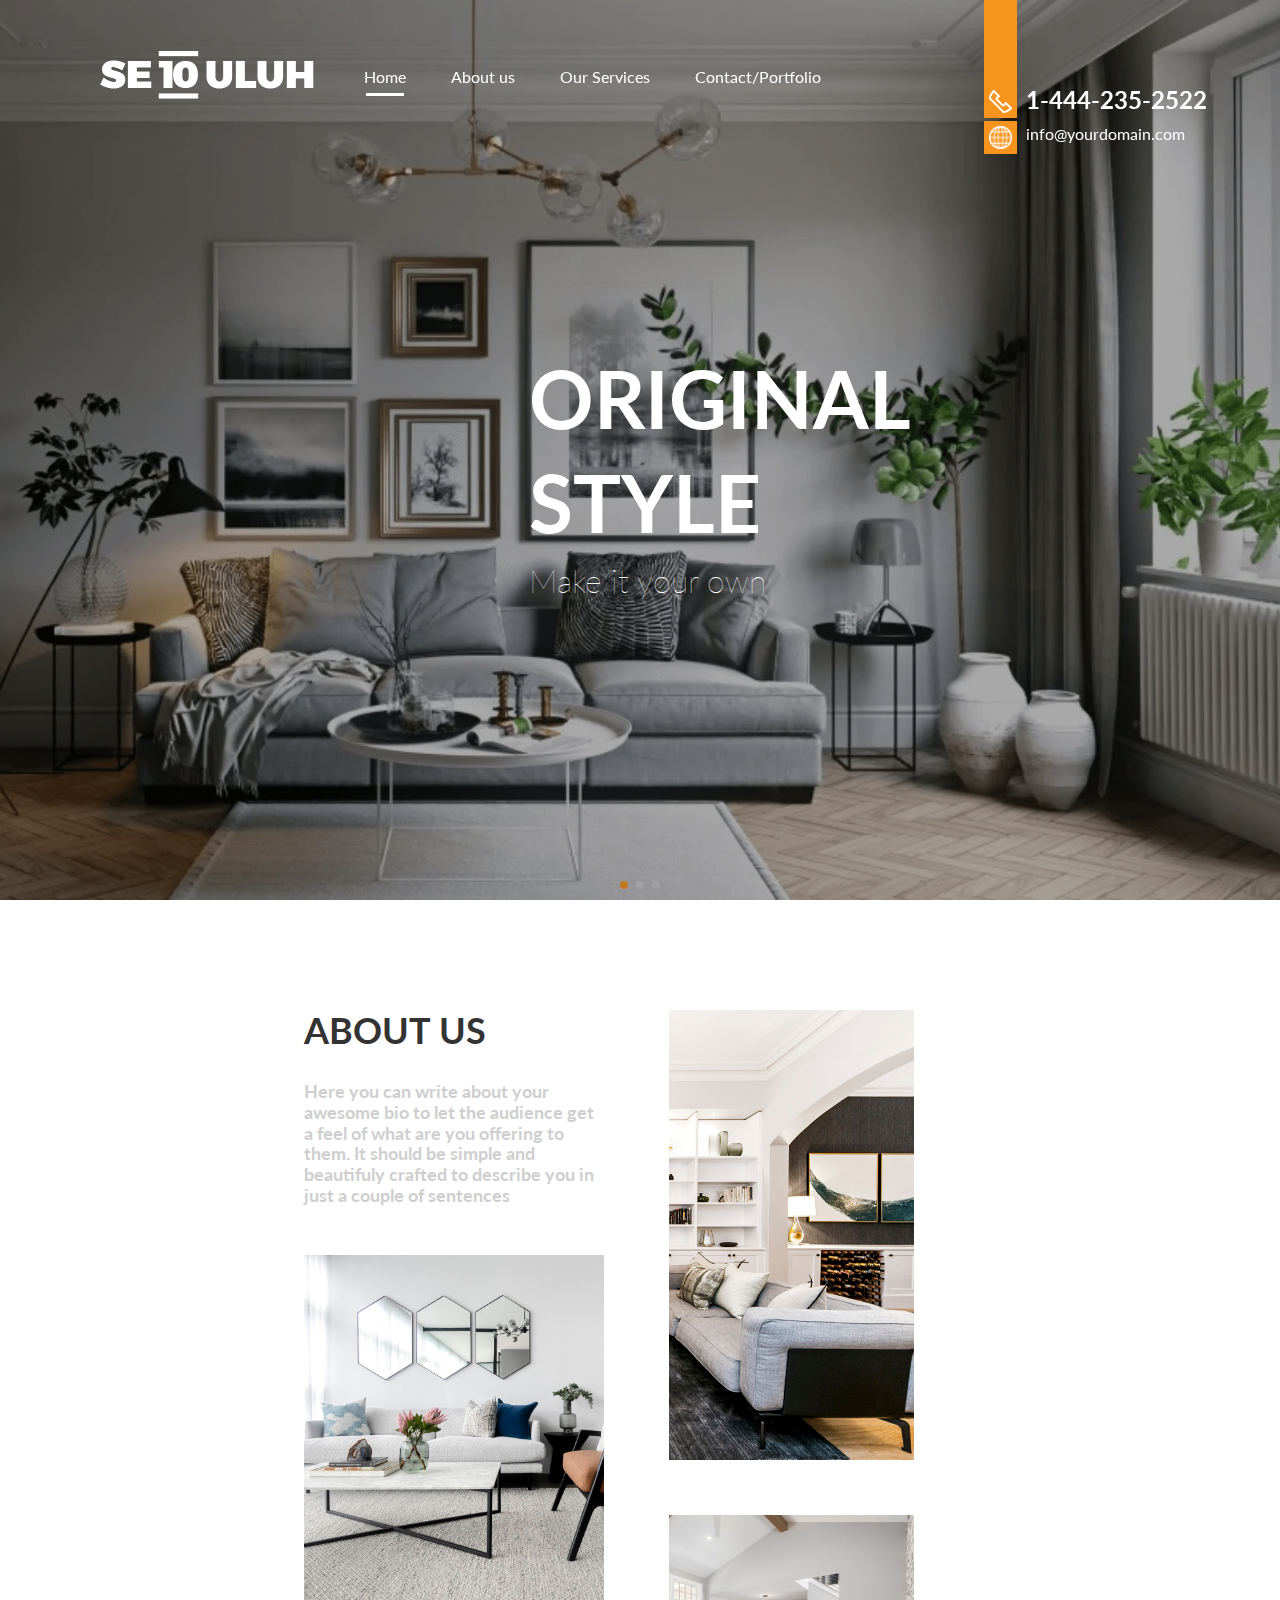
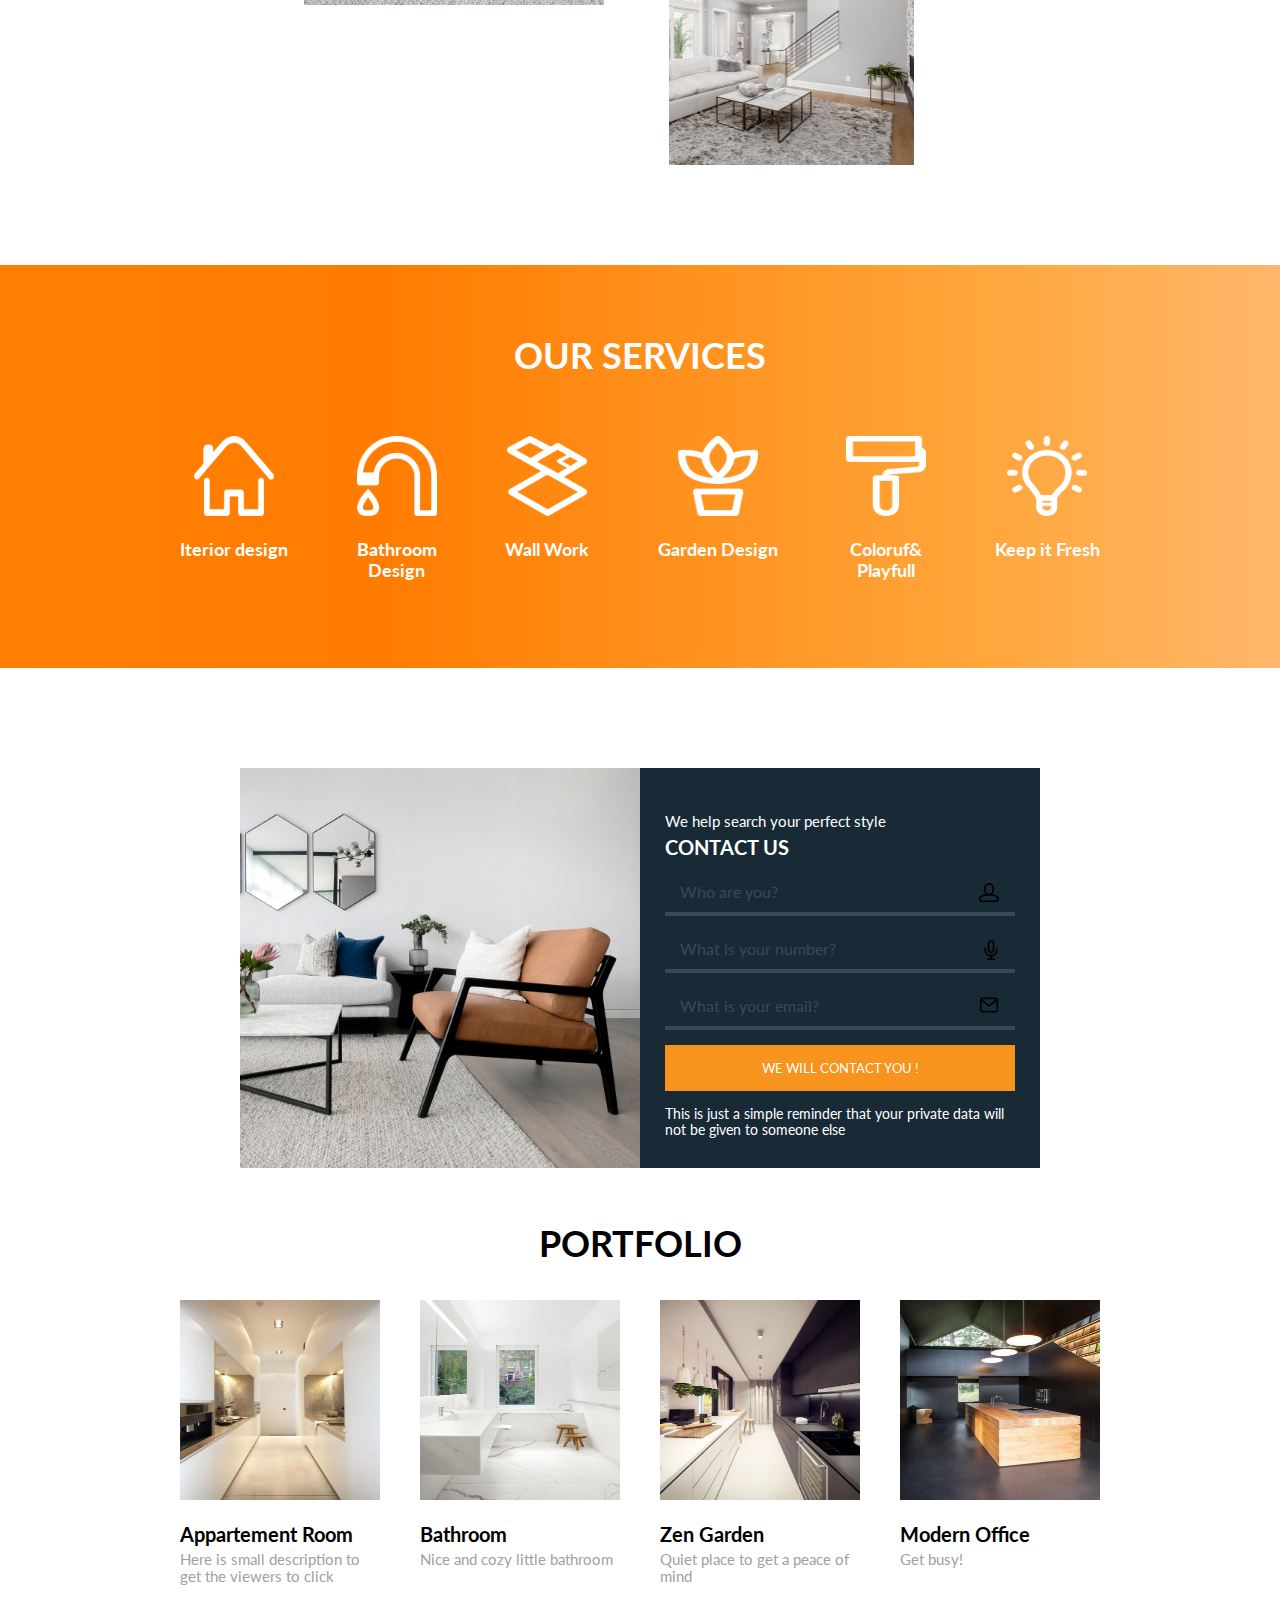
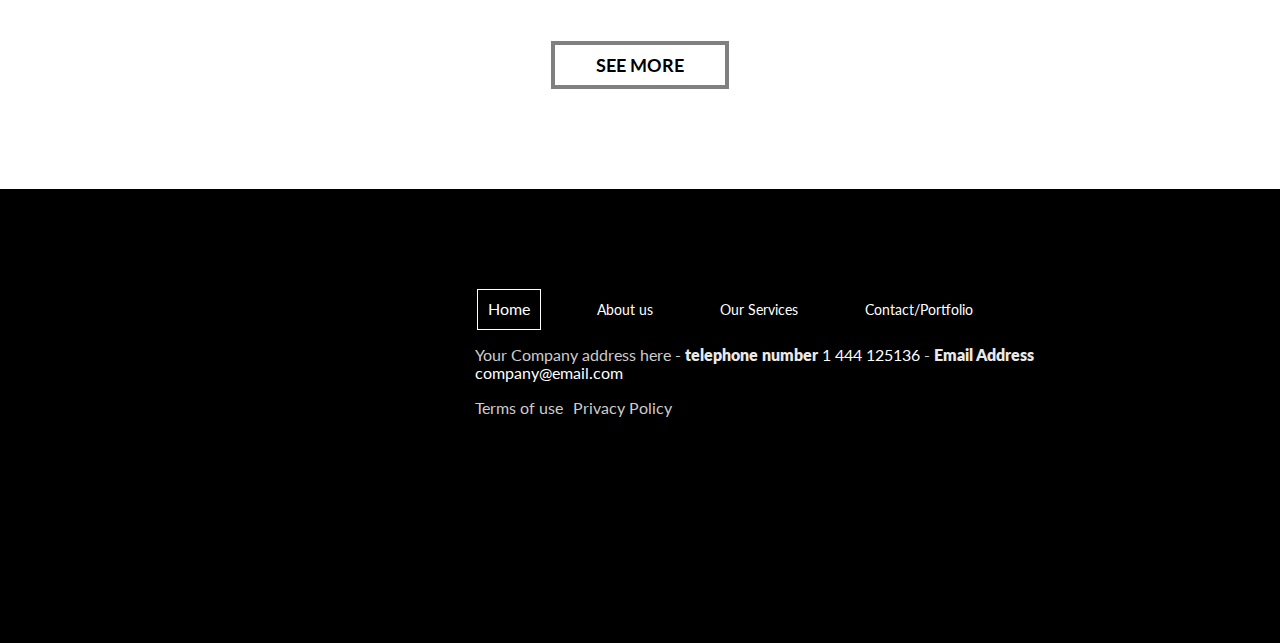
==== commit e989a2bc: "Update index.html" ====
--- a/Design/index.html
+++ b/Design/index.html
@@ -5,7 +5,17 @@
     <meta charset="UTF-8">
     <meta http-equiv="X-UA-Compatible" content="IE=edge">
     <meta name="viewport" content="width=device-width, initial-scale=1.0">
-    <link rel="shortcut icon" type="image/x-icon" href="favicon.ico">
+    
+    <link rel="apple-touch-icon" sizes="180x180" href="/apple-touch-icon.png">
+    <link rel="icon" type="image/png" sizes="32x32" href="/favicon-32x32.png">
+    <link rel="icon" type="image/png" sizes="16x16" href="/favicon-16x16.png">
+    <link rel="manifest" href="/site.webmanifest">
+    <link rel="mask-icon" href="/safari-pinned-tab.svg" color="#757575">
+    <meta name="apple-mobile-web-app-title" content="Design-studio">
+    <meta name="application-name" content="Design-studio">
+    <meta name="msapplication-TileColor" content="#00a300">
+    <meta name="theme-color" content="#ff0000">
+    
     <link rel="stylesheet" href="https://unpkg.com/swiper/swiper-bundle.min.css" />
     <link rel="preconnect" href="https://fonts.gstatic.com">
     <link href="https://fonts.googleapis.com/css2?family=Lato:wght@400;700;900&display=swap" rel="stylesheet">
@@ -253,7 +263,7 @@
             <div class="footer__menu">
 
                 <ul class="header-menu header-menu--footer">
-                    <a class="header__logo header__logo--footer" href="#"><img src="image/Sepuluh Logo.png" alt=""></a>
+                    <a class="header__logo header__logo--footer" href="#"><img src="image/Sepuluh-Logo.png" alt=""></a>
 
                     <li class="header-menu__list"><a class="header-menu__list-item--footer-active" href="">Home</a></li>
 
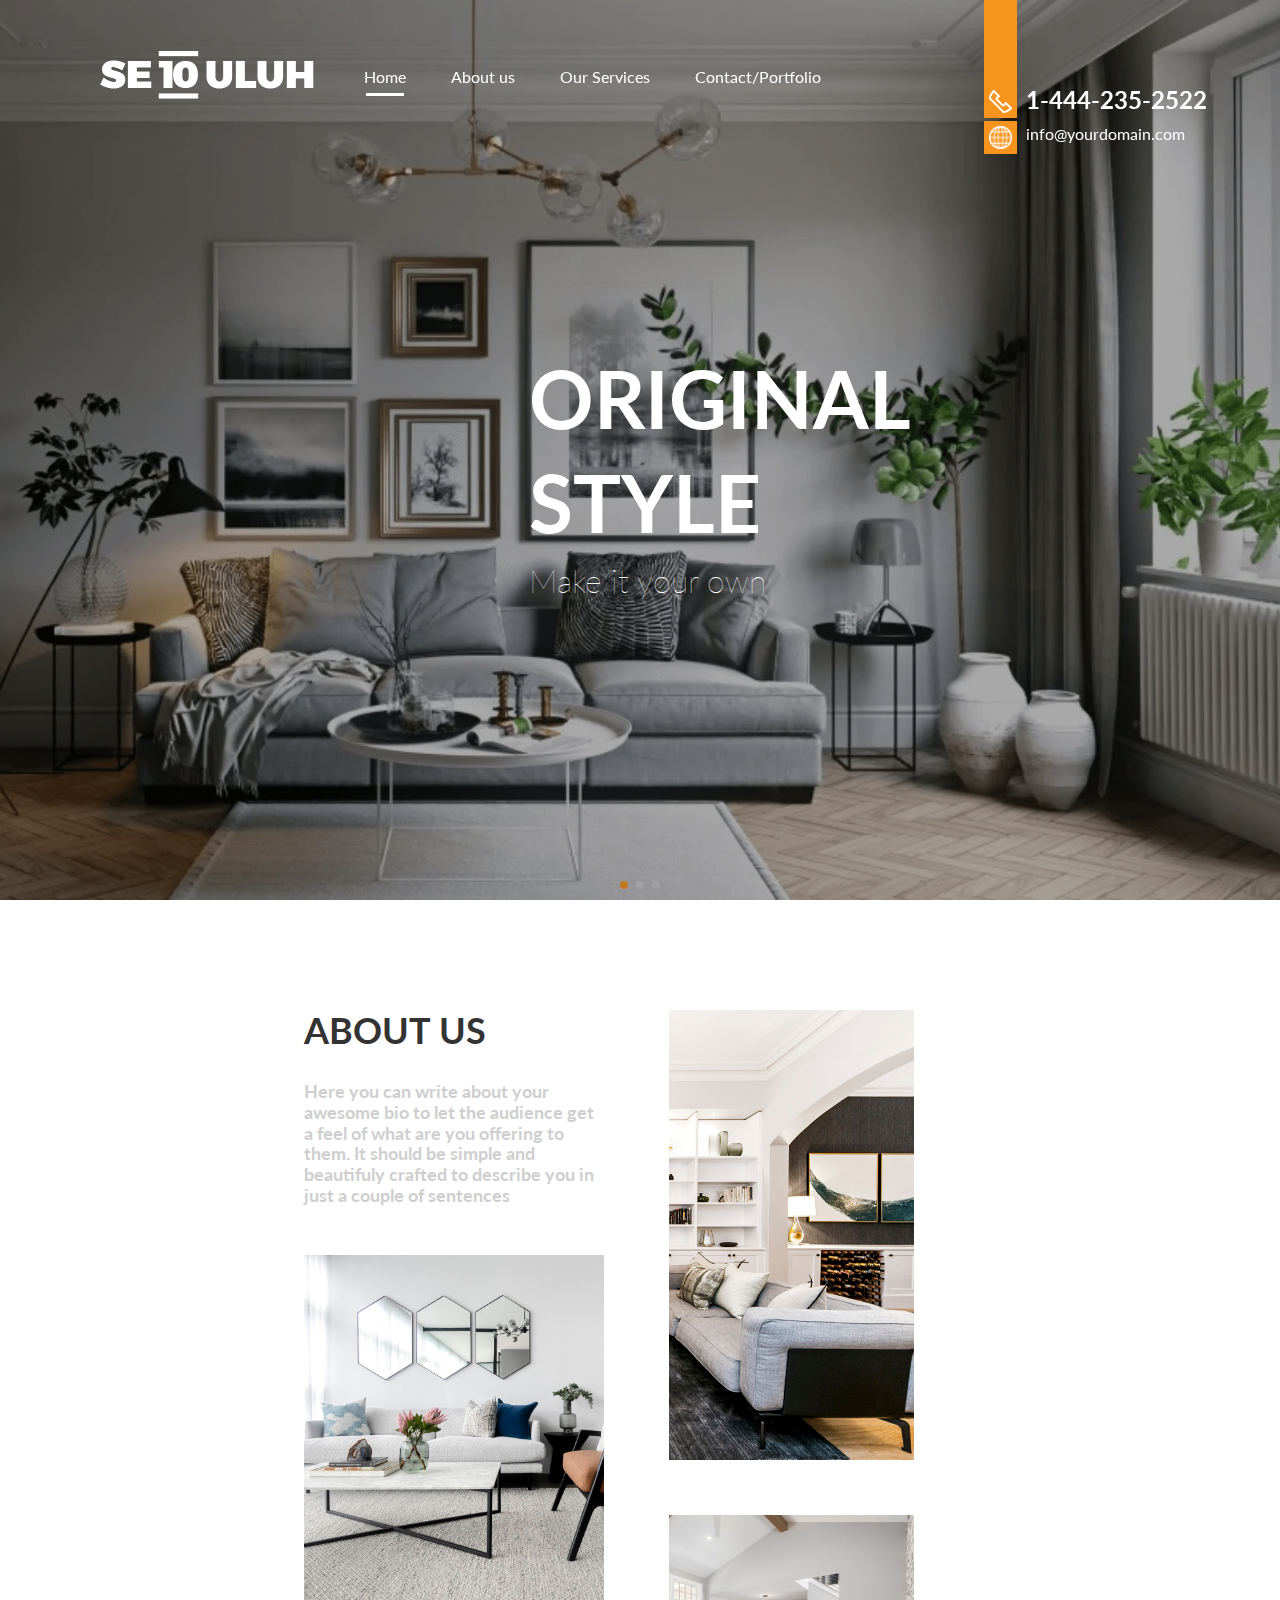
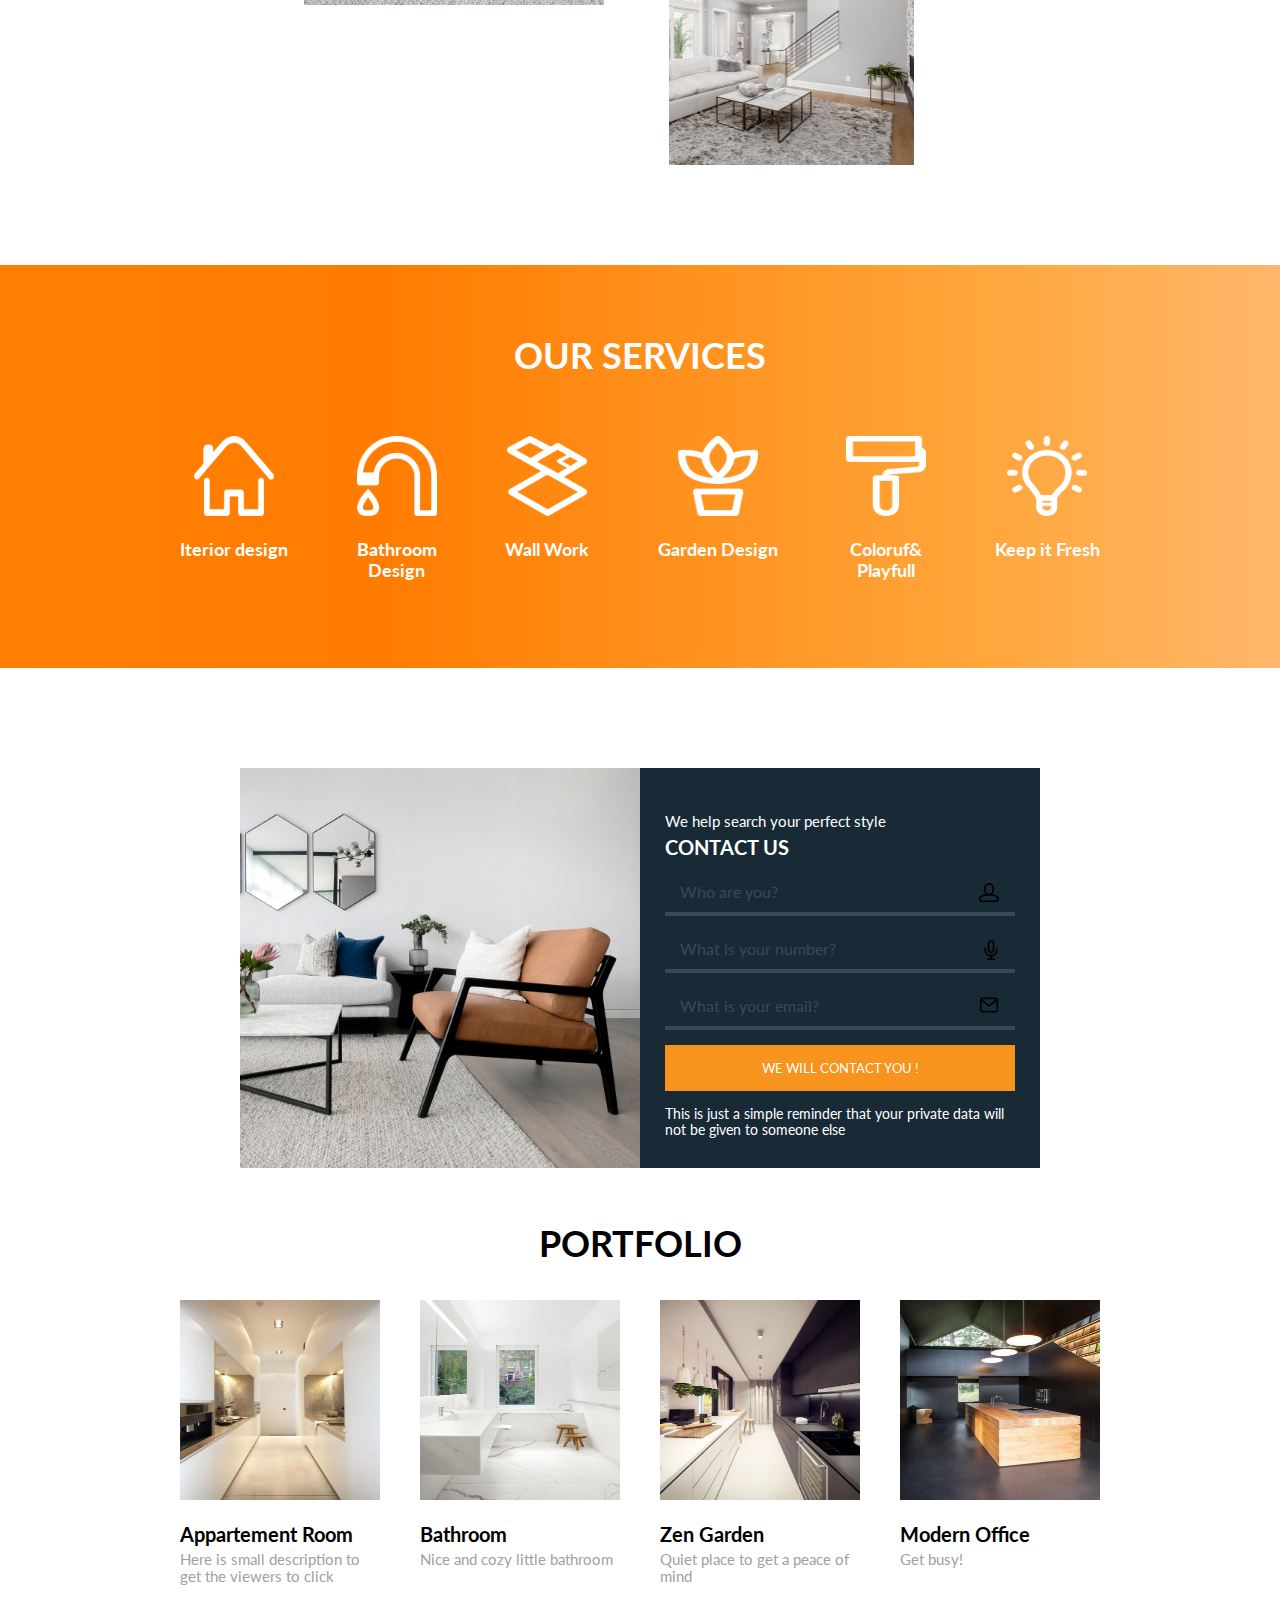
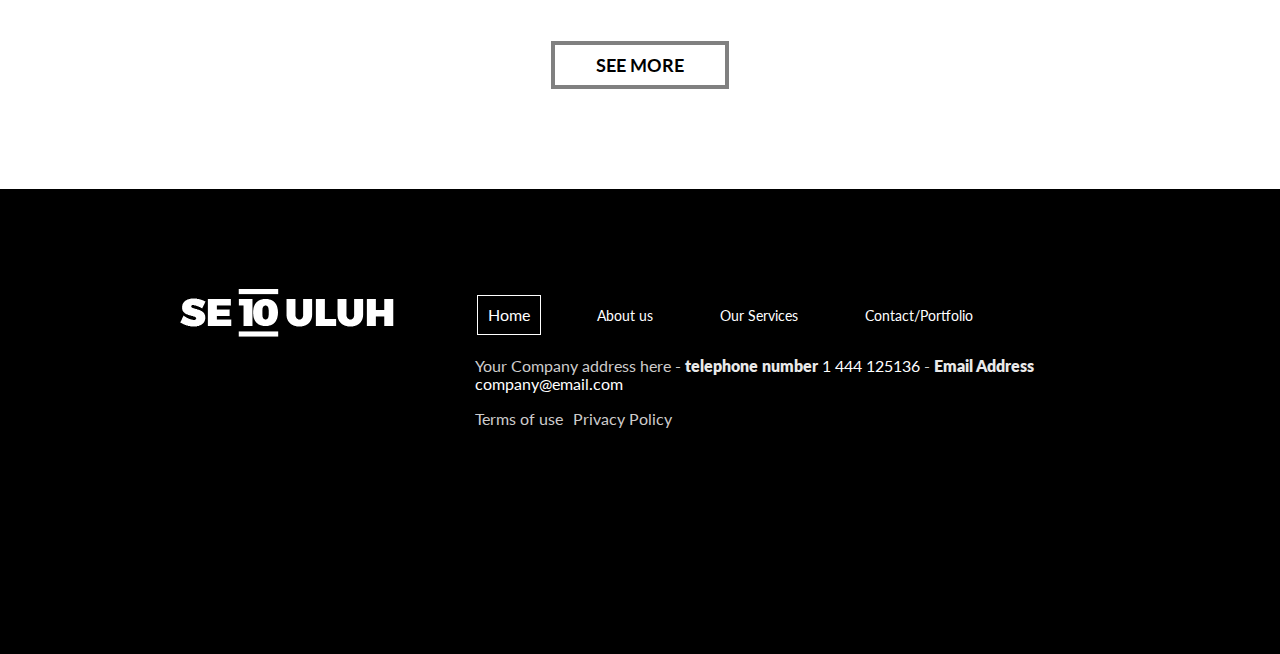
==== commit f5a6f937: "Update index.html" ====
--- a/Design/index.html
+++ b/Design/index.html
@@ -35,7 +35,7 @@
             <span class="nav-menu__burger"></span>
         </div>
 
-        <a class="header__logo" href="#"><img src="image/Sepuluh Logo.png" alt=""></a>
+        <a class="header__logo" href="#"><img src="image/Sepuluh-Logo.png" alt=""></a>
 
         <div class="container">
 
